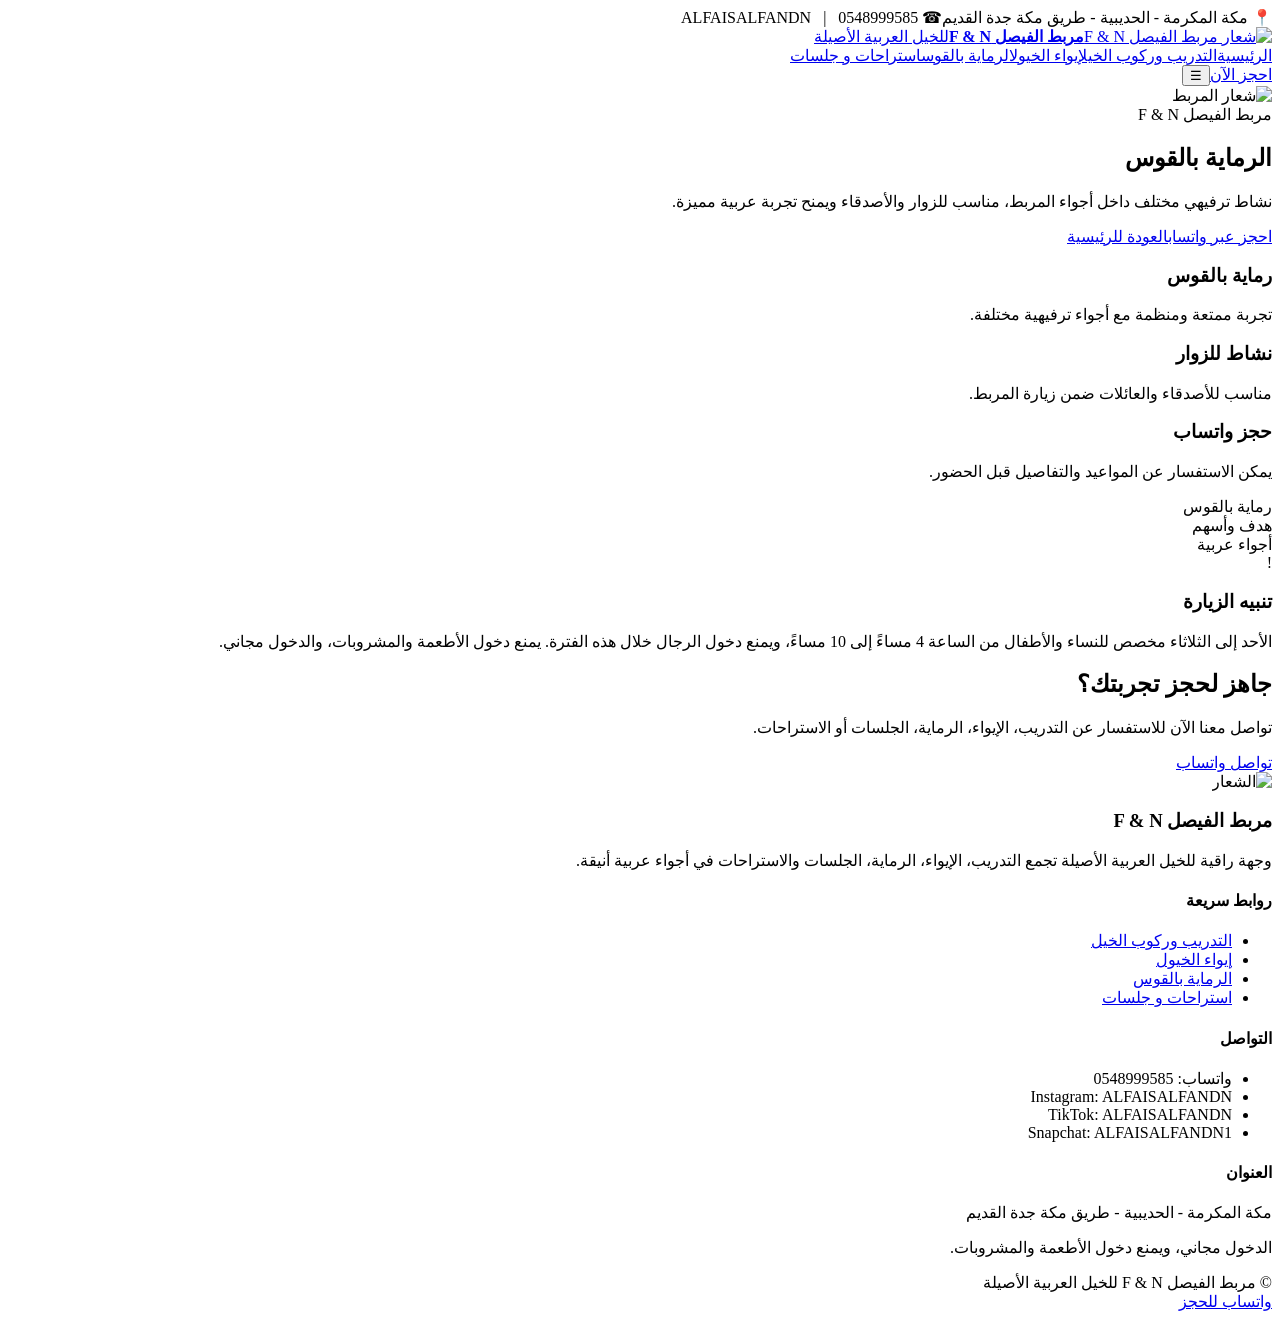
==== archery.html @ 0f23fce5 "Add files via upload" ====
<!DOCTYPE html>
<html lang="ar" dir="rtl">
<head>
<meta charset="UTF-8">
<meta name="viewport" content="width=device-width, initial-scale=1.0">
<title>مربط الفيصل F &amp; N للخيل العربية الأصيلة</title>
<link rel="preconnect" href="https://fonts.googleapis.com">
<link rel="preconnect" href="https://fonts.gstatic.com" crossorigin>
<link href="https://fonts.googleapis.com/css2?family=Aref+Ruqaa+Ink:wght@400;700&family=Aref+Ruqaa:wght@400;700&family=Tajawal:wght@400;500;700;800;900&display=swap" rel="stylesheet">
<link rel="stylesheet" href="assets/css/style.css">
</head>
<body>
<div class="topbar"><div class="container"><span>📍 مكة المكرمة - الحديبية - طريق مكة جدة القديم</span><span>☎ 0548999585 &nbsp; | &nbsp; ALFAISALFANDN</span></div></div>
<header class="site-header"><div class="container nav-wrap">
  <a class="brand" href="index.html"><img src="assets/img/logo-alfaisal-fandn.jpg" alt="شعار مربط الفيصل F & N"><span class="brand-title"><strong>مربط الفيصل F &amp; N</strong><span>للخيل العربية الأصيلة</span></span></a>
  <nav class="main-nav"><a href="index.html" class="">الرئيسية</a><a href="training.html" class="">التدريب وركوب الخيل</a><a href="stabling.html" class="">إيواء الخيول</a><a href="archery.html" class="active">الرماية بالقوس</a><a href="lounges.html" class="">استراحات و جلسات</a></nav>
  <div class="header-actions"><a class="btn btn-primary" href="https://wa.me/966548999585" target="_blank">احجز الآن</a><button class="menu-toggle" aria-label="القائمة">☰</button></div>
</div></header>

<section class="page-hero" style="--hero:url('https://commons.wikimedia.org/wiki/Special:FilePath/Horseback%20Archery%20%28195889659%29.jpeg?width=1900');--pos:center 45%"><div class="container"><div class="page-hero-copy"><img class="logo-badge" src="assets/img/logo-alfaisal-fandn.jpg" alt="شعار المربط"><div class="eyebrow">مربط الفيصل F &amp; N</div><h1>الرماية بالقوس</h1><p>نشاط ترفيهي مختلف داخل أجواء المربط، مناسب للزوار والأصدقاء ويمنح تجربة عربية مميزة.</p><div class="hero-actions"><a class="btn btn-primary" href="https://wa.me/966548999585" target="_blank">احجز عبر واتساب</a><a class="btn btn-outline" href="index.html">العودة للرئيسية</a></div></div></div></section>
<section class="section"><div class="container grid grid-3"><div class="service-panel"><h3>رماية بالقوس</h3><p>تجربة ممتعة ومنظمة مع أجواء ترفيهية مختلفة.</p></div><div class="service-panel"><h3>نشاط للزوار</h3><p>مناسب للأصدقاء والعائلات ضمن زيارة المربط.</p></div><div class="service-panel"><h3>حجز واتساب</h3><p>يمكن الاستفسار عن المواعيد والتفاصيل قبل الحضور.</p></div></div></section><section class="section soft"><div class="container gallery"><div class="gallery-item" style="--img:url('https://commons.wikimedia.org/wiki/Special:FilePath/Horseback%20Archery%20%28195889659%29.jpeg?width=1900');--pos:center 45%"><span>رماية بالقوس</span></div><div class="gallery-item" style="--img:url('https://commons.wikimedia.org/wiki/Special:FilePath/Wild%20Bow%20Archery%20April%202021%2004.jpg?width=1900');--pos:center"><span>هدف وأسهم</span></div><div class="gallery-item" style="--img:url('https://commons.wikimedia.org/wiki/Special:FilePath/301-QatarRecoSeaLine.jpg?width=1900');--pos:center"><span>أجواء عربية</span></div></div></section>
<section class="section-sm"><div class="container notice"><div class="mark">!</div><div><h3>تنبيه الزيارة</h3><p>الأحد إلى الثلاثاء مخصص للنساء والأطفال من الساعة 4 مساءً إلى 10 مساءً، ويمنع دخول الرجال خلال هذه الفترة. يمنع دخول الأطعمة والمشروبات، والدخول مجاني.</p></div></div></section>

<section class="booking"><div class="container booking-inner"><div><h2>جاهز لحجز تجربتك؟</h2><p>تواصل معنا الآن للاستفسار عن التدريب، الإيواء، الرماية، الجلسات أو الاستراحات.</p></div><a class="btn btn-primary" href="https://wa.me/966548999585" target="_blank">تواصل واتساب</a></div></section>
<footer class="footer" id="contact"><div class="container footer-grid">
  <div><img class="footer-logo" src="assets/img/logo-alfaisal-fandn.jpg" alt="الشعار"><h3>مربط الفيصل F &amp; N</h3><p>وجهة راقية للخيل العربية الأصيلة تجمع التدريب، الإيواء، الرماية، الجلسات والاستراحات في أجواء عربية أنيقة.</p></div>
  <div><h4>روابط سريعة</h4><ul><li><a href="training.html">التدريب وركوب الخيل</a></li><li><a href="stabling.html">إيواء الخيول</a></li><li><a href="archery.html">الرماية بالقوس</a></li><li><a href="lounges.html">استراحات و جلسات</a></li></ul></div>
  <div><h4>التواصل</h4><ul><li>واتساب: 0548999585</li><li>Instagram: ALFAISALFANDN</li><li>TikTok: ALFAISALFANDN</li><li>Snapchat: ALFAISALFANDN1</li></ul></div>
  <div><h4>العنوان</h4><p>مكة المكرمة - الحديبية - طريق مكة جدة القديم</p><p>الدخول مجاني، ويمنع دخول الأطعمة والمشروبات.</p></div>
</div><div class="container footer-bottom">© مربط الفيصل F &amp; N للخيل العربية الأصيلة</div></footer>
<a class="wa-float" href="https://wa.me/966548999585" target="_blank">واتساب للحجز</a>
<script src="assets/js/main.js"></script>
</body></html>
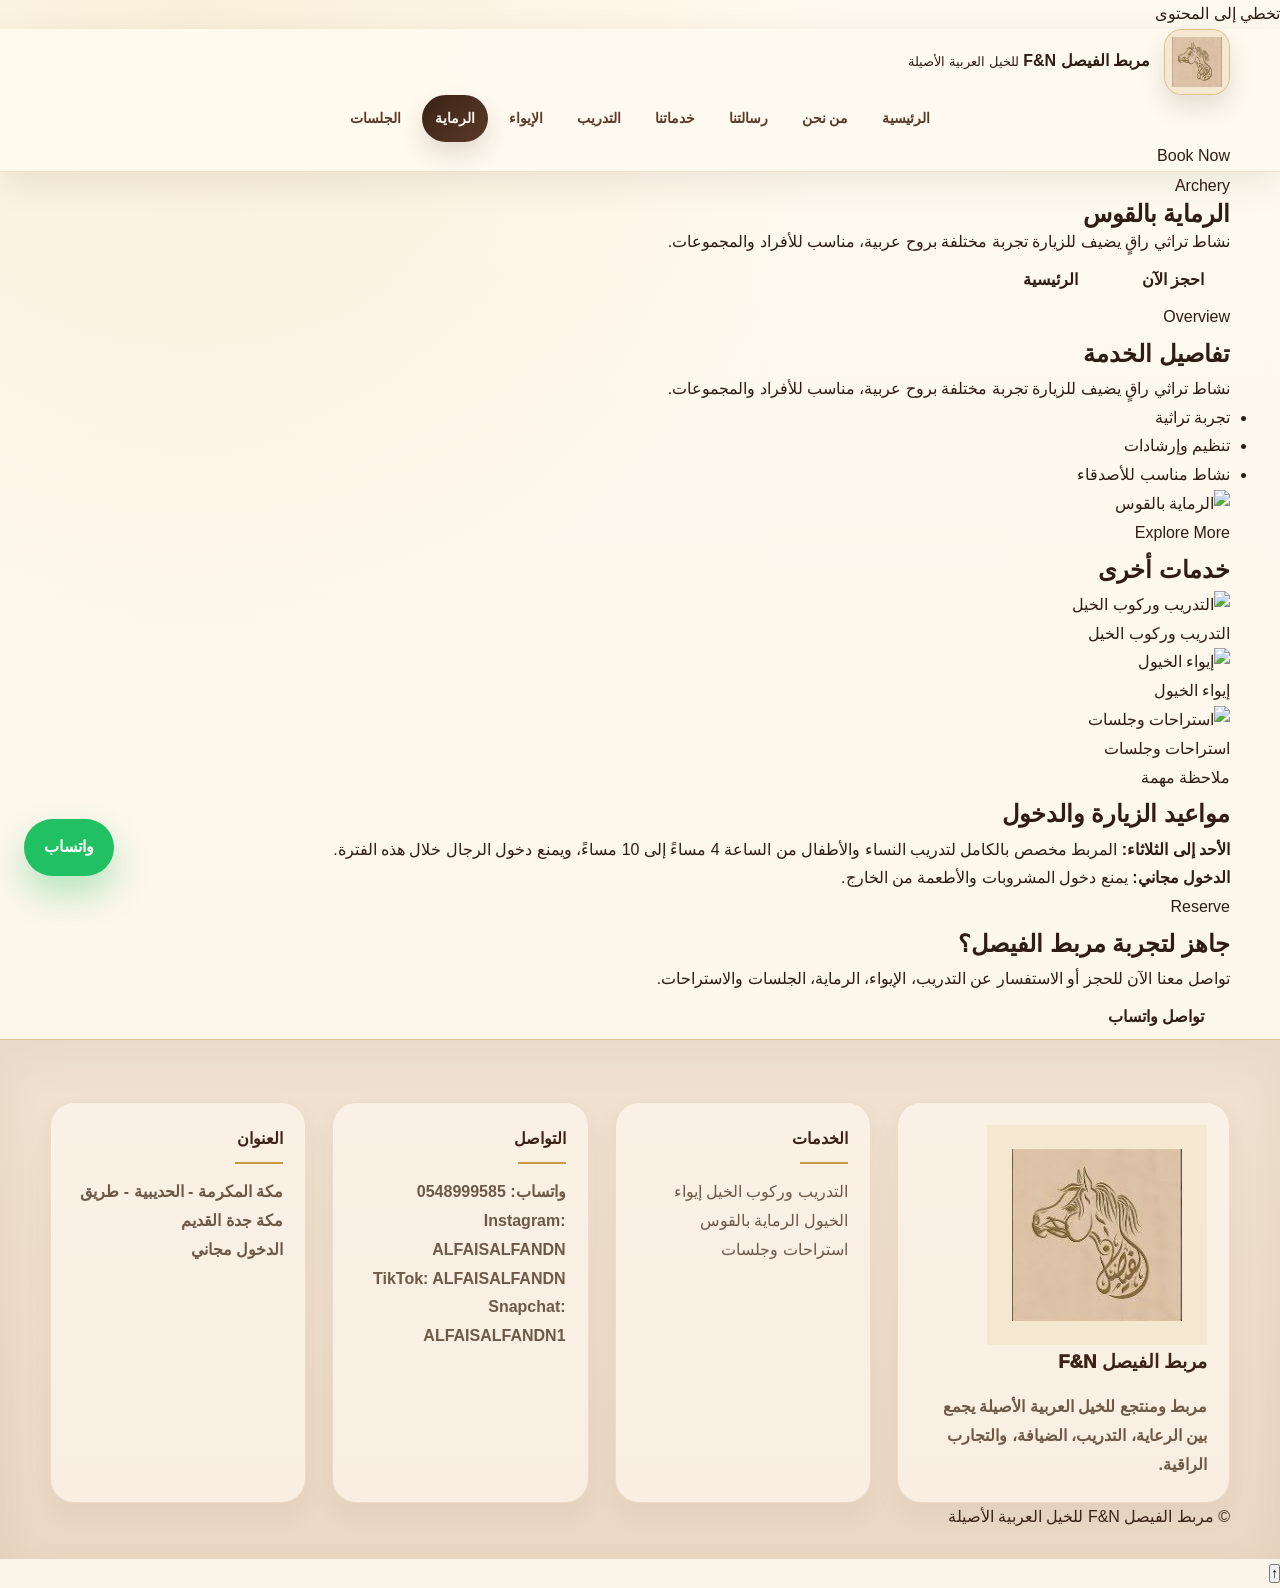
==== commit 837d63f2: "Add files via upload" ====
--- a/archery.html
+++ b/archery.html
@@ -3,31 +3,145 @@
 <head>
 <meta charset="UTF-8">
 <meta name="viewport" content="width=device-width, initial-scale=1.0">
-<title>مربط الفيصل F &amp; N للخيل العربية الأصيلة</title>
+<title>الرماية بالقوس | مربط الفيصل F&N</title>
 <link rel="preconnect" href="https://fonts.googleapis.com">
 <link rel="preconnect" href="https://fonts.gstatic.com" crossorigin>
-<link href="https://fonts.googleapis.com/css2?family=Aref+Ruqaa+Ink:wght@400;700&family=Aref+Ruqaa:wght@400;700&family=Tajawal:wght@400;500;700;800;900&display=swap" rel="stylesheet">
+<link href="https://fonts.googleapis.com/css2?family=Alexandria:wght@300;400;500;600;700;800&family=IBM+Plex+Sans+Arabic:wght@300;400;500;600;700&display=swap" rel="stylesheet">
 <link rel="stylesheet" href="assets/css/style.css">
 </head>
 <body>
-<div class="topbar"><div class="container"><span>📍 مكة المكرمة - الحديبية - طريق مكة جدة القديم</span><span>☎ 0548999585 &nbsp; | &nbsp; ALFAISALFANDN</span></div></div>
-<header class="site-header"><div class="container nav-wrap">
-  <a class="brand" href="index.html"><img src="assets/img/logo-alfaisal-fandn.jpg" alt="شعار مربط الفيصل F & N"><span class="brand-title"><strong>مربط الفيصل F &amp; N</strong><span>للخيل العربية الأصيلة</span></span></a>
-  <nav class="main-nav"><a href="index.html" class="">الرئيسية</a><a href="training.html" class="">التدريب وركوب الخيل</a><a href="stabling.html" class="">إيواء الخيول</a><a href="archery.html" class="active">الرماية بالقوس</a><a href="lounges.html" class="">استراحات و جلسات</a></nav>
-  <div class="header-actions"><a class="btn btn-primary" href="https://wa.me/966548999585" target="_blank">احجز الآن</a><button class="menu-toggle" aria-label="القائمة">☰</button></div>
-</div></header>
+<a class="skip-link" href="#main-content">تخطي إلى المحتوى</a>
+<header class="site-header">
+  <div class="container header-shell">
+    <a class="brand" href="index.html" aria-label="مربط الفيصل F and N">
+      <img src="assets/img/logo-alfaisal-fandn.jpg" alt="شعار مربط الفيصل">
+      <span>
+        <strong>مربط الفيصل F&amp;N</strong>
+        <small>للخيل العربية الأصيلة</small>
+      </span>
+    </a>
 
-<section class="page-hero" style="--hero:url('https://commons.wikimedia.org/wiki/Special:FilePath/Horseback%20Archery%20%28195889659%29.jpeg?width=1900');--pos:center 45%"><div class="container"><div class="page-hero-copy"><img class="logo-badge" src="assets/img/logo-alfaisal-fandn.jpg" alt="شعار المربط"><div class="eyebrow">مربط الفيصل F &amp; N</div><h1>الرماية بالقوس</h1><p>نشاط ترفيهي مختلف داخل أجواء المربط، مناسب للزوار والأصدقاء ويمنح تجربة عربية مميزة.</p><div class="hero-actions"><a class="btn btn-primary" href="https://wa.me/966548999585" target="_blank">احجز عبر واتساب</a><a class="btn btn-outline" href="index.html">العودة للرئيسية</a></div></div></div></section>
-<section class="section"><div class="container grid grid-3"><div class="service-panel"><h3>رماية بالقوس</h3><p>تجربة ممتعة ومنظمة مع أجواء ترفيهية مختلفة.</p></div><div class="service-panel"><h3>نشاط للزوار</h3><p>مناسب للأصدقاء والعائلات ضمن زيارة المربط.</p></div><div class="service-panel"><h3>حجز واتساب</h3><p>يمكن الاستفسار عن المواعيد والتفاصيل قبل الحضور.</p></div></div></section><section class="section soft"><div class="container gallery"><div class="gallery-item" style="--img:url('https://commons.wikimedia.org/wiki/Special:FilePath/Horseback%20Archery%20%28195889659%29.jpeg?width=1900');--pos:center 45%"><span>رماية بالقوس</span></div><div class="gallery-item" style="--img:url('https://commons.wikimedia.org/wiki/Special:FilePath/Wild%20Bow%20Archery%20April%202021%2004.jpg?width=1900');--pos:center"><span>هدف وأسهم</span></div><div class="gallery-item" style="--img:url('https://commons.wikimedia.org/wiki/Special:FilePath/301-QatarRecoSeaLine.jpg?width=1900');--pos:center"><span>أجواء عربية</span></div></div></section>
-<section class="section-sm"><div class="container notice"><div class="mark">!</div><div><h3>تنبيه الزيارة</h3><p>الأحد إلى الثلاثاء مخصص للنساء والأطفال من الساعة 4 مساءً إلى 10 مساءً، ويمنع دخول الرجال خلال هذه الفترة. يمنع دخول الأطعمة والمشروبات، والدخول مجاني.</p></div></div></section>
+    <nav class="main-nav" aria-label="القائمة الرئيسية">
+      <a href="index.html" class="">الرئيسية</a>
+<a href="index.html#about" class="">من نحن</a>
+<a href="index.html#mission" class="">رسالتنا</a>
+<a href="index.html#services" class="">خدماتنا</a>
+<a href="training.html" class="">التدريب</a>
+<a href="stabling.html" class="">الإيواء</a>
+<a href="archery.html" class="active">الرماية</a>
+<a href="lounges.html" class="">الجلسات</a>
+    </nav>
 
-<section class="booking"><div class="container booking-inner"><div><h2>جاهز لحجز تجربتك؟</h2><p>تواصل معنا الآن للاستفسار عن التدريب، الإيواء، الرماية، الجلسات أو الاستراحات.</p></div><a class="btn btn-primary" href="https://wa.me/966548999585" target="_blank">تواصل واتساب</a></div></section>
-<footer class="footer" id="contact"><div class="container footer-grid">
-  <div><img class="footer-logo" src="assets/img/logo-alfaisal-fandn.jpg" alt="الشعار"><h3>مربط الفيصل F &amp; N</h3><p>وجهة راقية للخيل العربية الأصيلة تجمع التدريب، الإيواء، الرماية، الجلسات والاستراحات في أجواء عربية أنيقة.</p></div>
-  <div><h4>روابط سريعة</h4><ul><li><a href="training.html">التدريب وركوب الخيل</a></li><li><a href="stabling.html">إيواء الخيول</a></li><li><a href="archery.html">الرماية بالقوس</a></li><li><a href="lounges.html">استراحات و جلسات</a></li></ul></div>
-  <div><h4>التواصل</h4><ul><li>واتساب: 0548999585</li><li>Instagram: ALFAISALFANDN</li><li>TikTok: ALFAISALFANDN</li><li>Snapchat: ALFAISALFANDN1</li></ul></div>
-  <div><h4>العنوان</h4><p>مكة المكرمة - الحديبية - طريق مكة جدة القديم</p><p>الدخول مجاني، ويمنع دخول الأطعمة والمشروبات.</p></div>
-</div><div class="container footer-bottom">© مربط الفيصل F &amp; N للخيل العربية الأصيلة</div></footer>
-<a class="wa-float" href="https://wa.me/966548999585" target="_blank">واتساب للحجز</a>
+    <div class="header-cta">
+      <a class="book-now" href="https://wa.me/966548999585" target="_blank">Book Now</a>
+      <button class="menu-toggle" type="button" aria-label="فتح القائمة">☰</button>
+    </div>
+  </div>
+</header>
+
+<main id="main-content">
+<section class="inner-hero" style="--img:url('https://commons.wikimedia.org/wiki/Special:FilePath/Horseback_Archery_%28195889659%29.jpeg?width=1600');--pos:center center">
+  <div class="container inner-grid">
+    <div>
+      <span class="label light">Archery</span>
+      <h1>الرماية بالقوس</h1>
+      <p>نشاط تراثي راقٍ يضيف للزيارة تجربة مختلفة بروح عربية، مناسب للأفراد والمجموعات.</p>
+      <div class="hero-actions">
+        <a class="btn btn-gold" href="https://wa.me/966548999585" target="_blank">احجز الآن</a>
+        <a class="btn btn-light" href="index.html">الرئيسية</a>
+      </div>
+    </div>
+  </div>
+</section>
+
+<section class="service-detail">
+  <div class="container detail-layout">
+    <div class="detail-copy">
+      <span class="label">Overview</span>
+      <h2>تفاصيل الخدمة</h2>
+      <p>نشاط تراثي راقٍ يضيف للزيارة تجربة مختلفة بروح عربية، مناسب للأفراد والمجموعات.</p>
+      <ul><li>تجربة تراثية</li><li>تنظيم وإرشادات</li><li>نشاط مناسب للأصدقاء</li></ul>
+    </div>
+    <div class="detail-image">
+      <img src="https://commons.wikimedia.org/wiki/Special:FilePath/Horseback_Archery_%28195889659%29.jpeg?width=1600" alt="الرماية بالقوس">
+    </div>
+  </div>
+</section>
+
+<section class="related-section">
+  <div class="container section-heading center">
+    <span class="label">Explore More</span>
+    <h2>خدمات أخرى</h2>
+  </div>
+  <div class="container mini-grid">
+    <a class="mini-service" href="training.html">
+      <img src="https://commons.wikimedia.org/wiki/Special:FilePath/A_beautiful_Horse_and_Rider_at_the_2006_Arabian_Horse_Nationals_%282536434720%29.jpg?width=1600" alt="التدريب وركوب الخيل">
+      <span>التدريب وركوب الخيل</span>
+    </a><a class="mini-service" href="stabling.html">
+      <img src="https://commons.wikimedia.org/wiki/Special:FilePath/Stabled_horses.jpg?width=1600" alt="إيواء الخيول">
+      <span>إيواء الخيول</span>
+    </a><a class="mini-service" href="lounges.html">
+      <img src="https://commons.wikimedia.org/wiki/Special:FilePath/Banyan_Tree_AlUla_pool.jpg?width=1600" alt="استراحات وجلسات">
+      <span>استراحات وجلسات</span>
+    </a>
+  </div>
+</section>
+</main>
+
+<section class="visit-note" id="visit-note">
+  <div class="container note-card">
+    <div class="note-title">
+      <span>ملاحظة مهمة</span>
+      <h2>مواعيد الزيارة والدخول</h2>
+    </div>
+    <div class="note-content">
+      <p><strong>الأحد إلى الثلاثاء:</strong> المربط مخصص بالكامل لتدريب النساء والأطفال من الساعة 4 مساءً إلى 10 مساءً، ويمنع دخول الرجال خلال هذه الفترة.</p>
+      <p><strong>الدخول مجاني:</strong> يمنع دخول المشروبات والأطعمة من الخارج.</p>
+    </div>
+  </div>
+</section>
+
+<section class="reservation">
+  <div class="container reservation-card">
+    <div>
+      <span class="label">Reserve</span>
+      <h2>جاهز لتجربة مربط الفيصل؟</h2>
+      <p>تواصل معنا الآن للحجز أو الاستفسار عن التدريب، الإيواء، الرماية، الجلسات والاستراحات.</p>
+    </div>
+    <a class="btn btn-dark" href="https://wa.me/966548999585" target="_blank">تواصل واتساب</a>
+  </div>
+</section>
+
+<footer class="footer" id="contact">
+  <div class="container footer-grid">
+    <div class="footer-brand">
+      <img src="assets/img/logo-alfaisal-fandn.jpg" alt="شعار المربط">
+      <h3>مربط الفيصل F&amp;N</h3>
+      <p>مربط ومنتجع للخيل العربية الأصيلة يجمع بين الرعاية، التدريب، الضيافة، والتجارب الراقية.</p>
+    </div>
+    <div>
+      <h4>الخدمات</h4>
+      <a href="training.html">التدريب وركوب الخيل</a>
+      <a href="stabling.html">إيواء الخيول</a>
+      <a href="archery.html">الرماية بالقوس</a>
+      <a href="lounges.html">استراحات وجلسات</a>
+    </div>
+    <div>
+      <h4>التواصل</h4>
+      <p>واتساب: 0548999585</p>
+      <p>Instagram: ALFAISALFANDN</p>
+      <p>TikTok: ALFAISALFANDN</p>
+      <p>Snapchat: ALFAISALFANDN1</p>
+    </div>
+    <div>
+      <h4>العنوان</h4>
+      <p>مكة المكرمة - الحديبية - طريق مكة جدة القديم</p>
+      <p>الدخول مجاني</p>
+    </div>
+  </div>
+  <div class="container copyright">© مربط الفيصل F&amp;N للخيل العربية الأصيلة</div>
+</footer>
+<a class="wa-float" href="https://wa.me/966548999585" target="_blank" aria-label="واتساب">واتساب</a>
+<button class="back-to-top" type="button" aria-label="العودة للأعلى">↑</button>
 <script src="assets/js/main.js"></script>
 </body></html>
--- a/assets/css/style.css
+++ b/assets/css/style.css
@@ -0,0 +1,147 @@
+:root{
+  --ivory:#fbf4e8;
+  --ivory-2:#fffaf0;
+  --cream:#f3e6cf;
+  --sand:#ead4ad;
+  --gold:#c89b45;
+  --gold-2:#e2bd72;
+  --brown:#3a2216;
+  --brown-2:#5b3a28;
+  --coffee:#24140e;
+  --text:#2f1c13;
+  --muted:#6d5948;
+  --white:#fffdf8;
+  --shadow:0 22px 55px rgba(58,34,22,.14);
+  --radius:28px;
+}
+*{box-sizing:border-box;margin:0;padding:0}
+html{scroll-behavior:smooth}
+body{
+  font-family:'Tajawal','Cairo',sans-serif;
+  background:
+    radial-gradient(circle at 15% 0%, rgba(226,189,114,.18), transparent 34%),
+    linear-gradient(180deg,var(--ivory-2),var(--ivory));
+  color:var(--text);
+  line-height:1.8;
+  overflow-x:hidden;
+}
+a{text-decoration:none;color:inherit}
+img{max-width:100%;display:block}
+.container{width:min(1180px, calc(100% - 48px));margin-inline:auto}
+.topbar{
+  background:linear-gradient(90deg,#3a2216,#5b3a28,#3a2216);
+  color:#f0d6a3;
+  font-size:14px;
+  padding:8px 0;
+  border-bottom:1px solid rgba(226,189,114,.5)
+}
+.topbar .container{display:flex;justify-content:space-between;gap:18px;flex-wrap:wrap}
+.site-header{
+  position:sticky;top:0;z-index:1000;
+  background:rgba(255,250,240,.9);
+  backdrop-filter:blur(18px);
+  box-shadow:0 10px 34px rgba(58,34,22,.09);
+  border-bottom:1px solid rgba(198,154,70,.23)
+}
+.nav-wrap{height:86px;display:flex;align-items:center;justify-content:space-between;gap:20px}
+.brand{display:flex;align-items:center;gap:14px;min-width:220px}
+.brand img{width:66px;height:66px;border-radius:18px;object-fit:cover;box-shadow:0 12px 25px rgba(58,34,22,.14);border:1px solid rgba(198,154,70,.5);background:#f3e6cf}
+.brand-title{display:flex;flex-direction:column;line-height:1.25}
+.brand-title strong{font-family:'Aref Ruqaa Ink','Aref Ruqaa',serif;font-size:23px;color:var(--brown);font-weight:700;letter-spacing:.2px}
+.brand-title span{font-size:12px;color:var(--gold);font-weight:900;letter-spacing:.4px}
+.main-nav{display:flex;align-items:center;gap:8px;flex-wrap:wrap;justify-content:center}
+.main-nav a{font-weight:900;font-size:14px;padding:11px 13px;border-radius:999px;color:var(--brown-2);transition:.28s ease}
+.main-nav a:hover,.main-nav a.active{background:linear-gradient(135deg,var(--brown),var(--brown-2));color:var(--ivory-2);box-shadow:0 12px 25px rgba(58,34,22,.14)}
+.header-actions{display:flex;align-items:center;gap:10px}
+.btn{display:inline-flex;align-items:center;justify-content:center;gap:8px;border-radius:999px;padding:13px 25px;font-weight:1000;border:1px solid transparent;cursor:pointer;transition:.28s ease;white-space:nowrap;line-height:1.1}
+.btn-primary{background:linear-gradient(135deg,var(--gold),var(--gold-2));color:#211108;box-shadow:0 12px 28px rgba(198,154,70,.26)}
+.btn-primary:hover{transform:translateY(-3px);box-shadow:0 18px 38px rgba(198,154,70,.36)}
+.btn-outline{border-color:rgba(226,189,114,.78);color:#fff6e8;background:rgba(58,34,22,.16);backdrop-filter:blur(4px)}
+.btn-outline:hover{background:var(--ivory-2);color:var(--brown)}
+.menu-toggle{display:none;border:none;background:var(--brown);color:var(--ivory);font-size:24px;border-radius:14px;width:48px;height:48px;cursor:pointer}
+
+/* HOME HERO SLIDER */
+.hero-slider{
+  position:relative;
+  min-height:calc(100vh - 118px);
+  overflow:hidden;
+  background:var(--coffee);
+  isolation:isolate;
+}
+.hero-slide{position:absolute;inset:0;opacity:0;visibility:hidden;transition:opacity 1.25s ease,visibility 1.25s ease;will-change:opacity}
+.hero-slide.active{opacity:1;visibility:visible}
+.hero-slide::before{
+  content:'';position:absolute;inset:-1.5%;
+  background-image:var(--hero);background-size:cover;background-position:var(--pos,center);
+  transform:scale(1.035);
+  filter:saturate(1.05) contrast(1.04) brightness(.96);
+  z-index:0;will-change:transform;
+}
+.hero-slide.active::before{animation:hero-cinema 8.5s cubic-bezier(.2,.55,.2,1) forwards}
+@keyframes hero-cinema{
+  0%{transform:scale(1.035) translate3d(0,0,0)}
+  50%{transform:scale(1.075) translate3d(1.2%,-.5%,0)}
+  100%{transform:scale(1.105) translate3d(-1.2%,.6%,0)}
+}
+.hero-slide::after{
+  content:'';position:absolute;inset:0;z-index:1;
+  background:
+    linear-gradient(90deg,rgba(36,20,14,.14) 0%,rgba(36,20,14,.28) 44%,rgba(36,20,14,.54) 100%),
+    linear-gradient(180deg,rgba(36,20,14,.12),rgba(36,20,14,.26) 72%,rgba(36,20,14,.36));
+}
+.hero-inner{position:relative;z-index:2;min-height:calc(100vh - 118px);display:flex;align-items:center;justify-content:flex-start;padding:88px 0 150px}
+.hero-copy{
+  width:min(770px,100%);
+  margin-inline-start:clamp(14px,4vw,76px);
+  color:var(--ivory-2);
+  text-shadow:0 3px 13px rgba(0,0,0,.54),0 10px 38px rgba(0,0,0,.38);
+  transform:translateY(18px);
+  opacity:0;
+  animation:copyIn .85s ease forwards;
+}
+.hero-slide.active .hero-copy{animation:copyIn .9s ease .18s forwards}
+@keyframes copyIn{to{transform:translateY(0);opacity:1}}
+.logo-badge{width:98px;height:98px;border-radius:24px;object-fit:cover;margin-bottom:22px;border:1px solid rgba(226,189,114,.65);box-shadow:0 18px 35px rgba(0,0,0,.20);background:rgba(255,250,240,.88)}
+.eyebrow{display:inline-flex;align-items:center;gap:10px;color:var(--gold-2);font-weight:1000;letter-spacing:.35px;margin-bottom:10px;text-shadow:0 4px 16px rgba(0,0,0,.4)}
+.eyebrow::before{content:'';width:52px;height:2px;background:var(--gold-2);display:inline-block}
+h1,.page-title{font-family:'Aref Ruqaa Ink','Aref Ruqaa',serif;font-weight:700;line-height:1.16;color:inherit}
+.hero-copy h1{font-size:clamp(42px,6.4vw,82px);margin:4px 0 20px;max-width:880px;letter-spacing:-.8px;color:#fff5e6}
+.hero-copy h1 span{font-family:'Tajawal',sans-serif;color:var(--gold-2);font-weight:1000;letter-spacing:1px}
+.hero-copy p{font-size:clamp(17px,2vw,24px);font-weight:800;max-width:780px;color:#fff4e1;margin-bottom:28px;line-height:1.9}
+.hero-actions{display:flex;gap:12px;flex-wrap:wrap;align-items:center}
+.slider-dots{position:absolute;z-index:5;bottom:34px;left:50%;transform:translateX(-50%);display:flex;gap:10px;align-items:center}
+.slider-dots button{width:10px;height:10px;border-radius:50%;border:none;background:rgba(255,250,240,.58);cursor:pointer;transition:.3s;box-shadow:0 2px 12px rgba(0,0,0,.25)}
+.slider-dots button.active{width:46px;border-radius:999px;background:linear-gradient(90deg,var(--gold),var(--gold-2))}
+.hero-note{
+  position:absolute;z-index:4;bottom:74px;left:clamp(30px,7vw,118px);right:auto;
+  background:rgba(255,250,240,.88);
+  border:1px solid rgba(198,154,70,.55);
+  border-radius:24px;
+  padding:12px 20px;
+  display:flex;gap:18px;
+  box-shadow:0 18px 45px rgba(0,0,0,.18);
+  color:var(--brown);
+  backdrop-filter:blur(12px);
+}
+.hero-note strong{font-size:24px;color:var(--brown);display:block;line-height:1.1;text-align:center}
+.hero-note span{font-size:12px;color:var(--muted);font-weight:900;white-space:nowrap}
+
+/* General sections */
+.section{padding:90px 0}.section-sm{padding:55px 0}.soft{background:linear-gradient(180deg,#fffaf0,#f7eddd)}
+.section-head{display:flex;align-items:flex-end;justify-content:space-between;gap:30px;margin-bottom:34px}
+.section-head .text{max-width:780px}.kicker{color:#9b6f2f;font-weight:1000;letter-spacing:.8px;margin-bottom:7px}.section-head h2{font-family:'Aref Ruqaa Ink','Aref Ruqaa',serif;font-size:clamp(32px,4vw,54px);line-height:1.25;color:var(--brown)}.section-head p{font-size:18px;color:var(--muted);font-weight:700}
+.grid{display:grid;gap:24px}.grid-4{grid-template-columns:repeat(4,1fr)}.grid-3{grid-template-columns:repeat(3,1fr)}.grid-2{grid-template-columns:repeat(2,1fr)}
+.card{background:rgba(255,253,248,.9);border:1px solid rgba(198,154,70,.25);border-radius:var(--radius);overflow:hidden;box-shadow:var(--shadow);transition:.33s ease;position:relative}.card:hover{transform:translateY(-7px);box-shadow:0 28px 65px rgba(58,34,22,.20);border-color:rgba(198,154,70,.65)}
+.card-image{height:270px;background-image:linear-gradient(180deg,rgba(36,20,14,.02),rgba(36,20,14,.22)),var(--img);background-size:cover;background-position:var(--pos,center);transition:transform .85s ease,filter .85s ease;will-change:transform}.card:hover .card-image{transform:scale(1.075);filter:saturate(1.06) contrast(1.04)}
+.card-body{padding:26px}.card h3{font-size:23px;color:var(--brown);margin-bottom:8px;font-weight:1000}.card p{color:var(--muted);font-weight:700}.tags{display:flex;gap:8px;flex-wrap:wrap;margin-top:18px}.tag{padding:7px 13px;border-radius:999px;background:#efe0c4;color:var(--brown);font-weight:1000;font-size:13px;border:1px solid rgba(198,154,70,.35)}
+.story-grid{display:grid;grid-template-columns:repeat(2,minmax(0,1fr));gap:28px}.story-card{background:rgba(255,253,248,.95);border:1px solid rgba(198,154,70,.26);border-radius:34px;padding:38px;box-shadow:var(--shadow)}.story-label{display:inline-flex;align-items:center;justify-content:center;padding:8px 18px;border-radius:999px;background:linear-gradient(135deg,#f4e4c6,#ebcf92);color:var(--brown);font-weight:1000;margin-bottom:18px}.story-title{font-family:'Aref Ruqaa Ink','Aref Ruqaa',serif;font-size:clamp(32px,3.2vw,46px);line-height:1.35;color:var(--brown);margin-bottom:16px}.story-copy{font-size:20px;line-height:2;color:var(--muted);font-weight:800}.story-mini-title{margin-top:22px;margin-bottom:10px;color:#9b6f2f;font-weight:1000;font-size:21px}.story-pills{display:flex;flex-wrap:wrap;gap:10px;margin-top:20px}.story-pills span{padding:9px 15px;border-radius:999px;background:#f4e6ce;color:var(--brown);font-weight:1000;border:1px solid rgba(198,154,70,.24)}
+.notice{background:linear-gradient(135deg,#fffdf8,#f1e0c3);color:var(--brown);border-radius:34px;padding:30px;display:flex;gap:18px;align-items:flex-start;box-shadow:var(--shadow);border:1px solid rgba(198,154,70,.4)}.notice .mark{width:54px;height:54px;border-radius:18px;background:var(--gold);color:var(--coffee);display:flex;align-items:center;justify-content:center;font-size:30px;font-weight:1000;flex:0 0 auto}.notice h3{font-size:25px;margin-bottom:5px;color:var(--brown)}.notice p{color:var(--muted);font-weight:800}
+
+/* Inner pages */
+.page-hero{position:relative;min-height:560px;display:flex;align-items:center;overflow:hidden;background:var(--coffee);color:var(--ivory-2);isolation:isolate}.page-hero::before{content:'';position:absolute;inset:-1%;background-image:var(--hero);background-size:cover;background-position:var(--pos,center);animation:kenburns-static 12s ease-in-out infinite alternate;filter:brightness(.92) saturate(1.03)}.page-hero::after{content:'';position:absolute;inset:0;background:linear-gradient(90deg,rgba(36,20,14,.10),rgba(36,20,14,.26),rgba(36,20,14,.50))}.page-hero .container{position:relative;z-index:2}.page-hero-copy{max-width:780px;margin-inline-start:clamp(14px,4vw,70px);text-shadow:0 4px 18px rgba(0,0,0,.55)}.page-hero h1{font-size:clamp(42px,7vw,76px);margin:10px 0 15px;color:#fff5e6}.page-hero p{font-size:clamp(18px,2.1vw,25px);font-weight:800;max-width:760px;color:#fff3e1}@keyframes kenburns-static{from{transform:scale(1.03)}to{transform:scale(1.09) translate3d(-1%,.5%,0)}}
+.service-panel{background:var(--white);border:1px solid rgba(198,154,70,.28);border-radius:32px;padding:30px;box-shadow:var(--shadow)}.service-panel h3{font-size:28px;color:var(--brown);margin-bottom:12px}.service-panel p{color:var(--muted);font-weight:700}.price{font-size:32px;color:var(--gold);font-weight:1000}.number{font-size:52px;line-height:1;font-weight:1000;color:var(--brown)}.feature-list{display:grid;gap:14px;margin-top:18px}.feature-line{display:flex;align-items:flex-start;gap:12px;color:var(--muted);font-weight:800}.feature-line b{color:var(--brown)}.feature-line::before{content:'◆';color:var(--gold);font-size:16px;margin-top:2px}.info-strip{display:grid;grid-template-columns:repeat(3,1fr);gap:18px}.info-box{background:linear-gradient(135deg,#fffdf8,#f1e2c7);border:1px solid rgba(198,154,70,.28);border-radius:24px;padding:24px;box-shadow:0 16px 35px rgba(58,34,22,.1)}.info-box strong{display:block;font-size:28px;color:var(--brown)}.info-box span{color:var(--muted);font-weight:800}.gallery{display:grid;grid-template-columns:repeat(3,1fr);gap:18px}.gallery-item{height:280px;border-radius:28px;overflow:hidden;position:relative;box-shadow:var(--shadow);background-image:var(--img);background-size:cover;background-position:var(--pos,center);transition:.6s ease}.gallery-item:hover{transform:translateY(-5px)}.gallery-item::before{content:'';position:absolute;inset:0;background:linear-gradient(180deg,rgba(36,20,14,.02),rgba(36,20,14,.50));opacity:.7;transition:.4s}.gallery-item:hover::before{opacity:.88}.gallery-item span{position:absolute;right:22px;bottom:18px;color:#fff7e8;font-size:22px;font-weight:1000;text-shadow:0 6px 18px rgba(0,0,0,.55)}
+.booking{background:linear-gradient(135deg,#fffaf0,#efe0c4);color:var(--brown);padding:50px 0;border-top:1px solid rgba(198,154,70,.38);border-bottom:1px solid rgba(198,154,70,.38)}.booking-inner{display:flex;align-items:center;justify-content:space-between;gap:24px}.booking h2{font-family:'Aref Ruqaa Ink','Aref Ruqaa',serif;font-size:40px;margin-bottom:6px;color:var(--brown)}.booking p{color:var(--muted);font-weight:800}
+.footer{background:linear-gradient(180deg,#f0e2d1 0%,#ead8c3 100%);color:var(--brown);padding:62px 0 28px;border-top:1px solid rgba(198,154,70,.35);box-shadow:inset 0 18px 45px rgba(91,58,40,.06)}.footer-grid{display:grid;grid-template-columns:1.3fr 1fr 1fr 1fr;gap:26px}.footer-grid>div{background:rgba(255,248,239,.68);border:1px solid rgba(160,116,58,.16);border-radius:24px;padding:22px;box-shadow:0 12px 28px rgba(58,34,22,.05)}.footer h3,.footer h4{color:var(--brown);margin-bottom:14px;font-weight:1000}.footer h4{position:relative;padding-bottom:10px}.footer h4::after{content:'';position:absolute;right:0;bottom:0;width:48px;height:2px;background:var(--gold)}.footer p,.footer li{color:var(--muted);font-weight:800}.footer ul{list-style:none;display:grid;gap:8px}.footer a{color:var(--muted);transition:.25s}.footer a:hover{color:var(--gold)}.footer-logo{width:78px;border-radius:18px;margin-bottom:14px;border:1px solid rgba(198,154,70,.35)}.footer-bottom{margin-top:30px;padding-top:22px;border-top:1px solid rgba(198,154,70,.25);text-align:center;color:var(--brown-2);font-size:14px;font-weight:800}.wa-float{position:fixed;left:24px;bottom:24px;z-index:1500;background:#21c063;color:#fff;border-radius:999px;padding:14px 20px;font-weight:1000;box-shadow:0 18px 35px rgba(33,192,99,.32)}
+@media(max-width:1120px){.hero-note{display:none}.hero-inner{padding-bottom:100px}}
+@media(max-width:1020px){.main-nav{position:fixed;inset:86px 0 auto 0;background:rgba(255,250,240,.98);padding:18px;display:none;box-shadow:0 18px 35px rgba(58,34,22,.1)}.main-nav.open{display:grid}.menu-toggle{display:block}.header-actions .btn{display:none}.grid-4{grid-template-columns:repeat(2,1fr)}.story-grid{grid-template-columns:1fr}.footer-grid{grid-template-columns:1fr 1fr}.hero-copy{margin-inline-start:0}.page-hero-copy{margin-inline-start:0}.info-strip{grid-template-columns:1fr}.gallery{grid-template-columns:1fr 1fr}}
+@media(max-width:680px){.topbar .container{font-size:12px}.brand-title strong{font-size:18px}.brand img{width:56px;height:56px}.nav-wrap{height:78px}.hero-inner{min-height:650px;padding-block:70px 105px}.hero-copy h1{font-size:43px}.hero-copy p{font-size:17px}.logo-badge{width:78px;height:78px}.hero-actions .btn{width:100%}.section{padding:65px 0}.grid-4,.grid-3,.grid-2,.gallery{grid-template-columns:1fr}.section-head{display:block}.story-card{padding:24px}.story-title{font-size:36px}.story-copy{font-size:18px}.page-hero{min-height:480px}.footer-grid{grid-template-columns:1fr}.booking-inner{display:block}.booking .btn{margin-top:18px}.wa-float{left:16px;bottom:16px;padding:12px 16px}.container{width:min(100% - 28px,1180px)}.slider-dots{bottom:24px}}
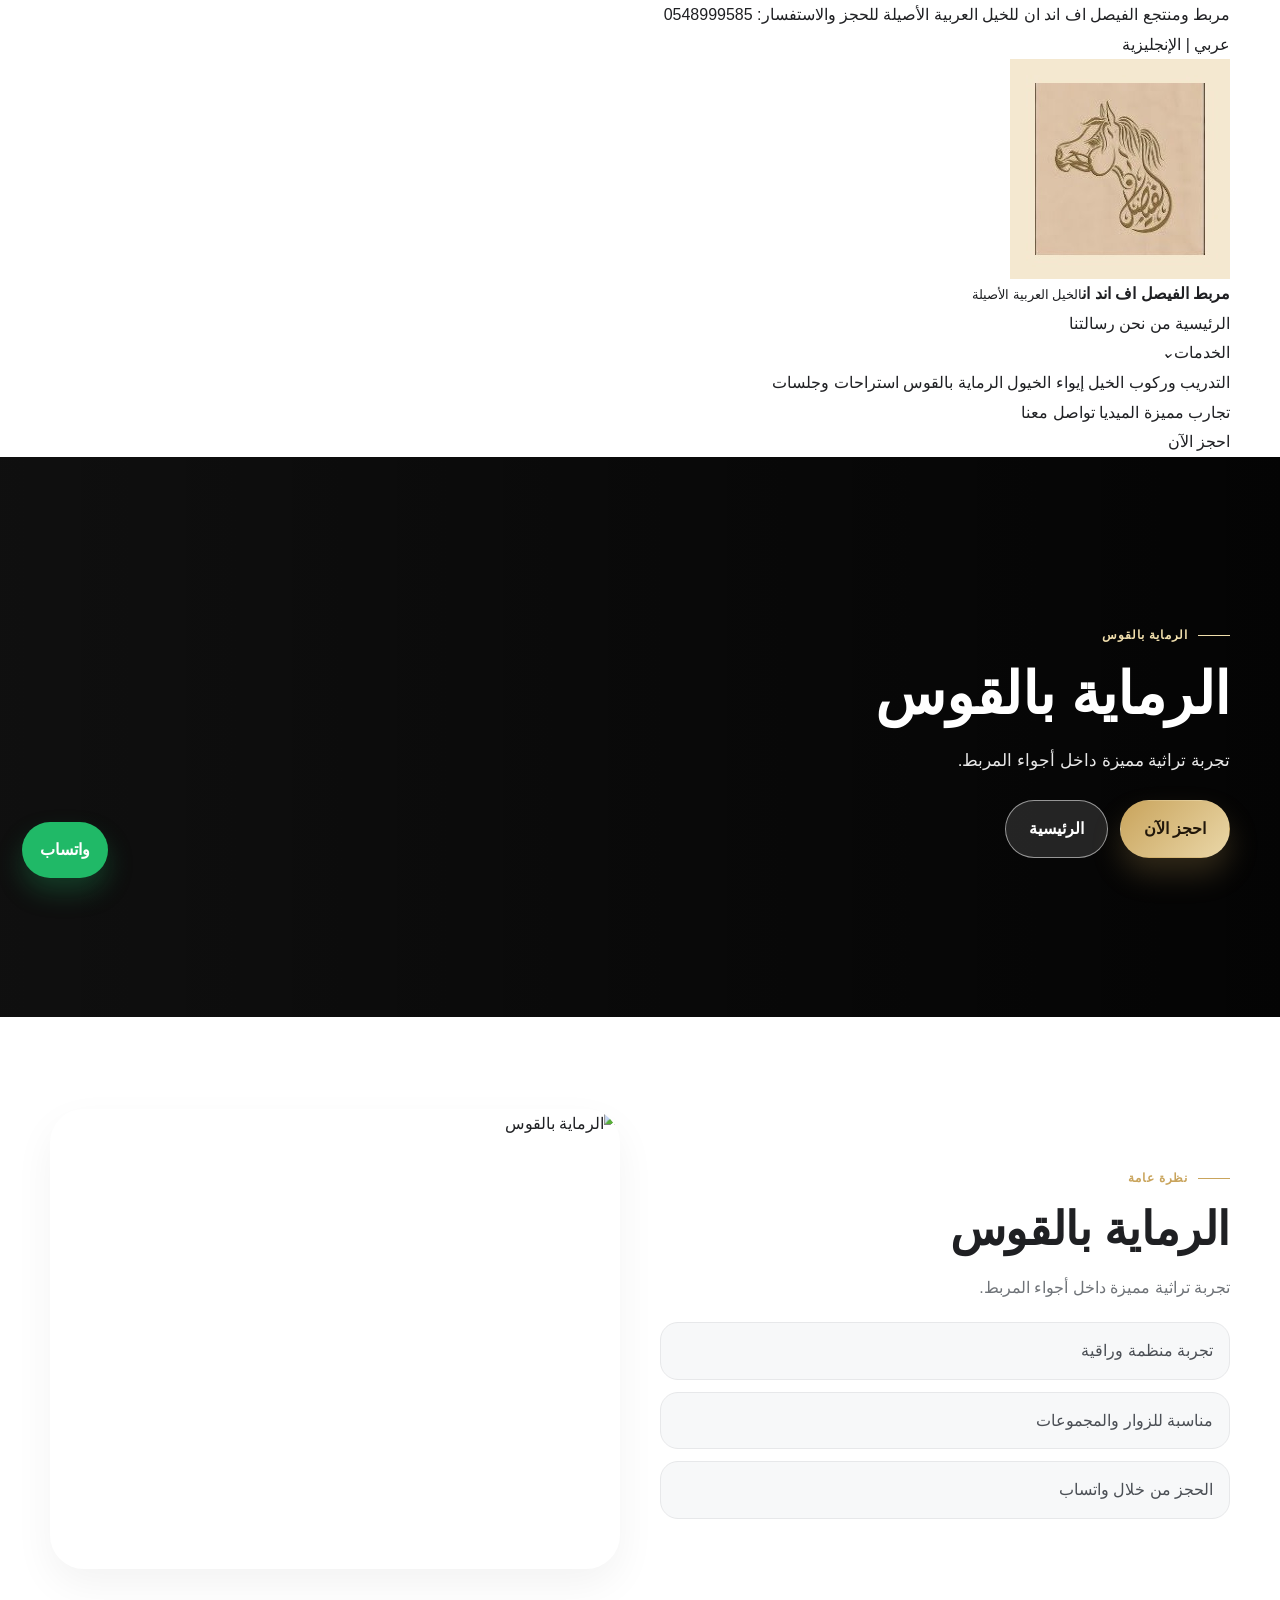
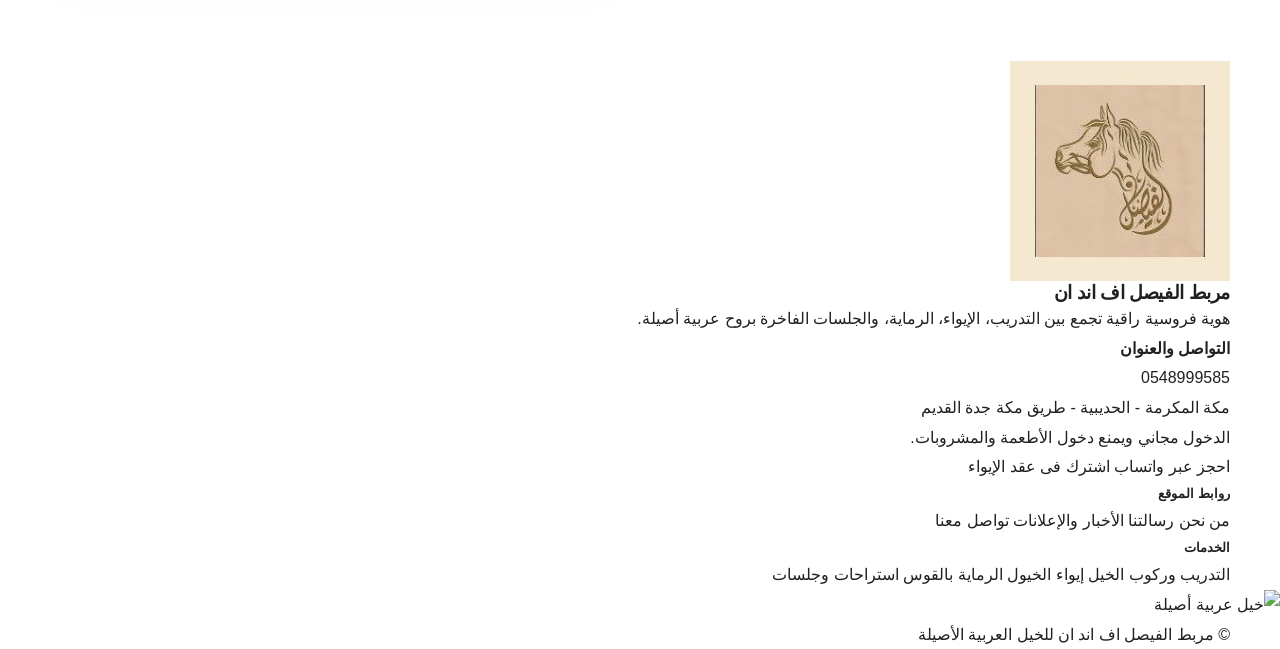
==== commit 95baa6ca: "Add files via upload" ====
--- a/archery.html
+++ b/archery.html
@@ -3,145 +3,128 @@
 <head>
 <meta charset="UTF-8">
 <meta name="viewport" content="width=device-width, initial-scale=1.0">
-<title>الرماية بالقوس | مربط الفيصل F&N</title>
+<title>الرماية بالقوس | مربط الفيصل اف اند ان</title>
 <link rel="preconnect" href="https://fonts.googleapis.com">
 <link rel="preconnect" href="https://fonts.gstatic.com" crossorigin>
-<link href="https://fonts.googleapis.com/css2?family=Alexandria:wght@300;400;500;600;700;800&family=IBM+Plex+Sans+Arabic:wght@300;400;500;600;700&display=swap" rel="stylesheet">
+<link href="https://fonts.googleapis.com/css2?family=Baloo+Bhaijaan+2:wght@400;500;600;700;800&display=swap" rel="stylesheet">
 <link rel="stylesheet" href="assets/css/style.css">
 </head>
 <body>
 <a class="skip-link" href="#main-content">تخطي إلى المحتوى</a>
-<header class="site-header">
-  <div class="container header-shell">
-    <a class="brand" href="index.html" aria-label="مربط الفيصل F and N">
+
+<header class="bec-header">
+  <div class="bec-mini">
+    <div class="container mini-inner">
+      <span>مربط ومنتجع الفيصل اف اند ان للخيل العربية الأصيلة</span>
+      <span>للحجز والاستفسار: 0548999585</span>
+      <div class="language-toggle">
+        <a class="active" href="archery.html">عربي</a>
+        <em>|</em>
+        <a class="" href="en/archery.html">الإنجليزية</a>
+      </div>
+    </div>
+  </div>
+  <div class="container bec-main-head">
+    <a href="index.html" class="bec-logo">
       <img src="assets/img/logo-alfaisal-fandn.jpg" alt="شعار مربط الفيصل">
-      <span>
-        <strong>مربط الفيصل F&amp;N</strong>
-        <small>للخيل العربية الأصيلة</small>
-      </span>
+      <span><strong>مربط الفيصل اف اند ان</strong><small>الخيل العربية الأصيلة</small></span>
     </a>
-
-    <nav class="main-nav" aria-label="القائمة الرئيسية">
-      <a href="index.html" class="">الرئيسية</a>
-<a href="index.html#about" class="">من نحن</a>
-<a href="index.html#mission" class="">رسالتنا</a>
-<a href="index.html#services" class="">خدماتنا</a>
-<a href="training.html" class="">التدريب</a>
-<a href="stabling.html" class="">الإيواء</a>
-<a href="archery.html" class="active">الرماية</a>
-<a href="lounges.html" class="">الجلسات</a>
-    </nav>
-
-    <div class="header-cta">
-      <a class="book-now" href="https://wa.me/966548999585" target="_blank">Book Now</a>
+    <nav class="bec-nav" aria-label="القائمة الرئيسية">
+      <a href="index.html"><span>الرئيسية</span></a>
+<a href="index.html#about"><span>من نحن</span></a>
+<a href="index.html#mission"><span>رسالتنا</span></a>
+<div class="nav-item service-nav-item">
+  <a href="index.html#services"><span>الخدمات</span><i class="nav-arrow">⌄</i></a>
+  <div class="service-dropdown-menu">
+    <a href="training.html">التدريب وركوب الخيل</a>
+    <a href="stabling.html">إيواء الخيول</a>
+    <a href="archery.html">الرماية بالقوس</a>
+    <a href="lounges.html">استراحات وجلسات</a>
+  </div>
+</div>
+<a href="index.html#featured"><span>تجارب مميزة</span></a>
+<a href="index.html#media"><span>الميديا</span></a>
+<a href="index.html#contact"><span>تواصل معنا</span></a>
+</nav>
+    <div class="header-actions">
+      <a class="bec-book" href="https://wa.me/966548999585" target="_blank">احجز الآن</a>
       <button class="menu-toggle" type="button" aria-label="فتح القائمة">☰</button>
     </div>
   </div>
 </header>
-
 <main id="main-content">
-<section class="inner-hero" style="--img:url('https://commons.wikimedia.org/wiki/Special:FilePath/Horseback_Archery_%28195889659%29.jpeg?width=1600');--pos:center center">
+<section class="inner-hero" style="--img:url('https://commons.wikimedia.org/wiki/Special:FilePath/Horseback_Archery_%28195889659%29.jpeg?width=1800');--pos:center center">
   <div class="container inner-grid">
     <div>
-      <span class="label light">Archery</span>
+      <span class="label light">الرماية بالقوس</span>
       <h1>الرماية بالقوس</h1>
-      <p>نشاط تراثي راقٍ يضيف للزيارة تجربة مختلفة بروح عربية، مناسب للأفراد والمجموعات.</p>
-      <div class="hero-actions">
-        <a class="btn btn-gold" href="https://wa.me/966548999585" target="_blank">احجز الآن</a>
-        <a class="btn btn-light" href="index.html">الرئيسية</a>
-      </div>
+      <p>تجربة تراثية مميزة داخل أجواء المربط.</p>
+      <div class="hero-actions"><a class="btn btn-gold" href="https://wa.me/966548999585" target="_blank">احجز الآن</a><a class="btn btn-light" href="index.html">الرئيسية</a></div>
     </div>
   </div>
 </section>
 
-<section class="service-detail">
+<section class="service-detail reveal">
   <div class="container detail-layout">
-    <div class="detail-copy">
-      <span class="label">Overview</span>
-      <h2>تفاصيل الخدمة</h2>
-      <p>نشاط تراثي راقٍ يضيف للزيارة تجربة مختلفة بروح عربية، مناسب للأفراد والمجموعات.</p>
-      <ul><li>تجربة تراثية</li><li>تنظيم وإرشادات</li><li>نشاط مناسب للأصدقاء</li></ul>
+    <div class="detail-copy"><span class="label">نظرة عامة</span><h2>الرماية بالقوس</h2><p>تجربة تراثية مميزة داخل أجواء المربط.</p><ul><li>تجربة منظمة وراقية</li><li>مناسبة للزوار والمجموعات</li><li>الحجز من خلال واتساب</li></ul></div>
+    <div class="detail-image"><img src="https://commons.wikimedia.org/wiki/Special:FilePath/Horseback_Archery_%28195889659%29.jpeg?width=1800" alt="الرماية بالقوس"></div>
+  </div>
+</section>
+
+</main>
+
+
+<section class="stud-footer-showcase" id="contact">
+  <div class="container stud-footer-top">
+    <div class="stud-footer-brand">
+      <img src="assets/img/logo-alfaisal-fandn.jpg" alt="شعار مربط الفيصل">
+      <div>
+        <h3>مربط الفيصل اف اند ان</h3>
+        <p>هوية فروسية راقية تجمع بين التدريب، الإيواء، الرماية، والجلسات الفاخرة بروح عربية أصيلة.</p>
+      </div>
     </div>
-    <div class="detail-image">
-      <img src="https://commons.wikimedia.org/wiki/Special:FilePath/Horseback_Archery_%28195889659%29.jpeg?width=1600" alt="الرماية بالقوس">
+
+    <div class="stud-footer-contact">
+      <h4>التواصل والعنوان</h4>
+      <p>0548999585</p>
+      <p>مكة المكرمة - الحديبية - طريق مكة جدة القديم</p>
+      <p>الدخول مجاني ويمنع دخول الأطعمة والمشروبات.</p>
+    </div>
+
+    <div class="stud-footer-actions">
+      <a href="https://wa.me/966548999585" target="_blank">احجز عبر واتساب</a>
+      <a href="stabling.html">اشترك فى عقد الإيواء</a>
+    </div>
+
+    <div class="stud-footer-links">
+      <div>
+        <h5>روابط الموقع</h5>
+        <a href="index.html#about">من نحن</a>
+        <a href="index.html#mission">رسالتنا</a>
+        <a href="index.html#media">الأخبار والإعلانات</a>
+        <a href="index.html#contact">تواصل معنا</a>
+      </div>
+      <div>
+        <h5>الخدمات</h5>
+        <a href="training.html">التدريب وركوب الخيل</a>
+        <a href="stabling.html">إيواء الخيول</a>
+        <a href="archery.html">الرماية بالقوس</a>
+        <a href="lounges.html">استراحات وجلسات</a>
+      </div>
+    </div>
+  </div>
+
+  <div class="stud-footer-image-strip">
+    <img src="https://commons.wikimedia.org/wiki/Special:FilePath/Arabian_Horse_(38083704).jpeg?width=2200" alt="خيل عربية أصيلة">
+    <div class="stud-footer-bottom container">
+      <div class="stud-footer-dots"><span></span><span class="active"></span></div>
+      <p>© مربط الفيصل اف اند ان للخيل العربية الأصيلة</p>
     </div>
   </div>
 </section>
 
-<section class="related-section">
-  <div class="container section-heading center">
-    <span class="label">Explore More</span>
-    <h2>خدمات أخرى</h2>
-  </div>
-  <div class="container mini-grid">
-    <a class="mini-service" href="training.html">
-      <img src="https://commons.wikimedia.org/wiki/Special:FilePath/A_beautiful_Horse_and_Rider_at_the_2006_Arabian_Horse_Nationals_%282536434720%29.jpg?width=1600" alt="التدريب وركوب الخيل">
-      <span>التدريب وركوب الخيل</span>
-    </a><a class="mini-service" href="stabling.html">
-      <img src="https://commons.wikimedia.org/wiki/Special:FilePath/Stabled_horses.jpg?width=1600" alt="إيواء الخيول">
-      <span>إيواء الخيول</span>
-    </a><a class="mini-service" href="lounges.html">
-      <img src="https://commons.wikimedia.org/wiki/Special:FilePath/Banyan_Tree_AlUla_pool.jpg?width=1600" alt="استراحات وجلسات">
-      <span>استراحات وجلسات</span>
-    </a>
-  </div>
-</section>
-</main>
-
-<section class="visit-note" id="visit-note">
-  <div class="container note-card">
-    <div class="note-title">
-      <span>ملاحظة مهمة</span>
-      <h2>مواعيد الزيارة والدخول</h2>
-    </div>
-    <div class="note-content">
-      <p><strong>الأحد إلى الثلاثاء:</strong> المربط مخصص بالكامل لتدريب النساء والأطفال من الساعة 4 مساءً إلى 10 مساءً، ويمنع دخول الرجال خلال هذه الفترة.</p>
-      <p><strong>الدخول مجاني:</strong> يمنع دخول المشروبات والأطعمة من الخارج.</p>
-    </div>
-  </div>
-</section>
-
-<section class="reservation">
-  <div class="container reservation-card">
-    <div>
-      <span class="label">Reserve</span>
-      <h2>جاهز لتجربة مربط الفيصل؟</h2>
-      <p>تواصل معنا الآن للحجز أو الاستفسار عن التدريب، الإيواء، الرماية، الجلسات والاستراحات.</p>
-    </div>
-    <a class="btn btn-dark" href="https://wa.me/966548999585" target="_blank">تواصل واتساب</a>
-  </div>
-</section>
-
-<footer class="footer" id="contact">
-  <div class="container footer-grid">
-    <div class="footer-brand">
-      <img src="assets/img/logo-alfaisal-fandn.jpg" alt="شعار المربط">
-      <h3>مربط الفيصل F&amp;N</h3>
-      <p>مربط ومنتجع للخيل العربية الأصيلة يجمع بين الرعاية، التدريب، الضيافة، والتجارب الراقية.</p>
-    </div>
-    <div>
-      <h4>الخدمات</h4>
-      <a href="training.html">التدريب وركوب الخيل</a>
-      <a href="stabling.html">إيواء الخيول</a>
-      <a href="archery.html">الرماية بالقوس</a>
-      <a href="lounges.html">استراحات وجلسات</a>
-    </div>
-    <div>
-      <h4>التواصل</h4>
-      <p>واتساب: 0548999585</p>
-      <p>Instagram: ALFAISALFANDN</p>
-      <p>TikTok: ALFAISALFANDN</p>
-      <p>Snapchat: ALFAISALFANDN1</p>
-    </div>
-    <div>
-      <h4>العنوان</h4>
-      <p>مكة المكرمة - الحديبية - طريق مكة جدة القديم</p>
-      <p>الدخول مجاني</p>
-    </div>
-  </div>
-  <div class="container copyright">© مربط الفيصل F&amp;N للخيل العربية الأصيلة</div>
-</footer>
 <a class="wa-float" href="https://wa.me/966548999585" target="_blank" aria-label="واتساب">واتساب</a>
 <button class="back-to-top" type="button" aria-label="العودة للأعلى">↑</button>
 <script src="assets/js/main.js"></script>
-</body></html>
+</body>
+</html>
--- a/assets/css/style.css
+++ b/assets/css/style.css
@@ -1,147 +1,762 @@
+
 :root{
-  --ivory:#fbf4e8;
-  --ivory-2:#fffaf0;
-  --cream:#f3e6cf;
-  --sand:#ead4ad;
-  --gold:#c89b45;
-  --gold-2:#e2bd72;
-  --brown:#3a2216;
-  --brown-2:#5b3a28;
-  --coffee:#24140e;
-  --text:#2f1c13;
-  --muted:#6d5948;
-  --white:#fffdf8;
-  --shadow:0 22px 55px rgba(58,34,22,.14);
+  --white:#ffffff;
+  --off:#fafafa;
+  --silver:#eef0f2;
+  --silver-2:#d6d9de;
+  --silver-dark:#9da3aa;
+  --gold:#c9a45c;
+  --gold-soft:#ead7a8;
+  --black:#111111;
+  --ink:#1f2023;
+  --muted:#6f7378;
+  --line:#e7e8ea;
+  --shadow:0 24px 70px rgba(18,18,18,.08);
+  --shadow-soft:0 16px 40px rgba(18,18,18,.05);
   --radius:28px;
 }
 *{box-sizing:border-box;margin:0;padding:0}
 html{scroll-behavior:smooth}
 body{
-  font-family:'Tajawal','Cairo',sans-serif;
+  font-family:'IBM Plex Sans Arabic','Alexandria',sans-serif;
+  background:var(--white);
+  color:var(--ink);
+  line-height:1.85;
+  overflow-x:hidden;
+  -webkit-font-smoothing:antialiased;
+}
+h1,h2,h3{font-family:'Alexandria','IBM Plex Sans Arabic',sans-serif;font-weight:700;line-height:1.25;letter-spacing:-.4px}
+a{text-decoration:none;color:inherit}
+img{display:block;max-width:100%}
+.container{width:min(1180px,calc(100% - 44px));margin-inline:auto}
+.skip-link{position:fixed;top:14px;right:14px;z-index:3000;background:var(--black);color:#fff;border-radius:999px;padding:10px 16px;transform:translateY(-130%);transition:.25s}
+.skip-link:focus{transform:translateY(0)}
+.site-header{
+  position:sticky;top:0;z-index:1200;
+  background:rgba(255,255,255,.84);
+  backdrop-filter:blur(18px);
+  border-bottom:1px solid rgba(231,232,234,.86);
+}
+.header-shell{
+  min-height:84px;
+  display:grid;
+  grid-template-columns:auto 1fr auto;
+  align-items:center;
+  gap:22px;
+}
+.brand{display:flex;align-items:center;gap:12px;min-width:220px}
+.brand img{width:58px;height:58px;border-radius:50%;object-fit:cover;border:1px solid var(--line);box-shadow:var(--shadow-soft)}
+.brand span{display:flex;flex-direction:column;line-height:1.25}
+.brand strong{font-size:16px;font-weight:700;color:var(--black)}
+.brand small{font-size:9px;color:var(--gold);font-weight:600}
+.main-nav{
+  justify-self:center;
+  display:flex;
+  align-items:center;
+  justify-content:center;
+  gap:5px;
+  padding:6px;
+  background:rgba(238,240,242,.72);
+  border:1px solid var(--line);
+  border-radius:999px;
+}
+.main-nav a{
+  font-size:12px;
+  font-weight:600;
+  color:#4b4e53;
+  padding:9px 12px;
+  border-radius:999px;
+  transition:.22s ease;
+}
+.main-nav a:hover,.main-nav a.active{background:#fff;color:var(--black);box-shadow:0 6px 14px rgba(0,0,0,.05)}
+.header-cta{display:flex;align-items:center;gap:10px;justify-self:end}
+.book-now{
+  display:inline-flex;align-items:center;justify-content:center;
+  min-height:42px;padding:0 18px;
+  border-radius:999px;
+  background:linear-gradient(135deg,var(--black),#353535);
+  color:#fff;
+  font-size:11px;
+  font-weight:700;
+  letter-spacing:.4px;
+  box-shadow:0 12px 24px rgba(17,17,17,.12);
+}
+.menu-toggle{display:none;width:46px;height:46px;border-radius:50%;border:1px solid var(--line);background:#fff;font-size:22px}
+.label{
+  display:inline-flex;
+  align-items:center;
+  gap:10px;
+  color:var(--gold);
+  font-size:12px;
+  font-weight:700;
+  text-transform:uppercase;
+  letter-spacing:.8px;
+  margin-bottom:12px;
+}
+.label:before{content:'';width:32px;height:1px;background:currentColor}
+.label.light{color:#f1dfad}
+.btn{
+  display:inline-flex;align-items:center;justify-content:center;
+  min-height:48px;padding:13px 23px;
+  border-radius:999px;
+  font-weight:700;
+  border:1px solid transparent;
+  transition:.24s ease;
+}
+.btn-gold{background:linear-gradient(135deg,var(--gold),var(--gold-soft));color:#21170b;box-shadow:0 16px 30px rgba(201,164,92,.22)}
+.btn-gold:hover{transform:translateY(-2px)}
+.btn-light{background:rgba(255,255,255,.12);border-color:rgba(255,255,255,.52);color:#fff}
+.btn-light:hover{background:#fff;color:var(--black)}
+.btn-dark{background:var(--black);color:#fff}
+.hero-modern{position:relative;height:calc(100vh - 84px);min-height:650px;overflow:hidden;background:#111}
+.hero-slide{position:absolute;inset:0;opacity:0;visibility:hidden;transition:opacity 1s ease,visibility 1s ease}
+.hero-slide.active{opacity:1;visibility:visible}
+.hero-slide:before{
+  content:'';position:absolute;inset:0;
+  background-image:var(--img);
+  background-size:cover;background-position:var(--pos,center);
+  filter:brightness(.74) saturate(1.02) contrast(1.04);
+  transform:scale(1.03);
+}
+.hero-slide.active:before{animation:heroZoom 9s ease-in-out forwards}
+@keyframes heroZoom{to{transform:scale(1.08)}}
+.hero-slide:after{
+  content:'';position:absolute;inset:0;
   background:
-    radial-gradient(circle at 15% 0%, rgba(226,189,114,.18), transparent 34%),
-    linear-gradient(180deg,var(--ivory-2),var(--ivory));
-  color:var(--text);
-  line-height:1.8;
-  overflow-x:hidden;
-}
-a{text-decoration:none;color:inherit}
-img{max-width:100%;display:block}
-.container{width:min(1180px, calc(100% - 48px));margin-inline:auto}
-.topbar{
-  background:linear-gradient(90deg,#3a2216,#5b3a28,#3a2216);
-  color:#f0d6a3;
+    radial-gradient(circle at 78% 24%, rgba(255,255,255,.12), transparent 22%),
+    linear-gradient(90deg,rgba(0,0,0,.12),rgba(0,0,0,.42),rgba(0,0,0,.76));
+}
+.hero-grid{position:relative;z-index:2;height:100%;display:grid;grid-template-columns:1.05fr .95fr;gap:40px;align-items:center;color:#fff}
+.hero-copy{max-width:650px}
+.hero-copy h1{font-size:clamp(38px,5vw,64px);color:#fff;margin-bottom:18px}
+.hero-copy p{font-size:clamp(16px,1.5vw,20px);color:#e7e3dc;max-width:590px;margin-bottom:28px;font-weight:400}
+.hero-actions{display:flex;gap:12px;flex-wrap:wrap}
+.hero-panel{
+  justify-self:end;
+  width:min(360px,100%);
+  min-height:300px;
+  padding:34px;
+  border-radius:34px;
+  background:rgba(255,255,255,.10);
+  border:1px solid rgba(255,255,255,.20);
+  backdrop-filter:blur(14px);
+  display:flex;
+  flex-direction:column;
+  justify-content:flex-end;
+  box-shadow:0 28px 70px rgba(0,0,0,.18);
+}
+.hero-panel span{font-size:70px;font-weight:800;line-height:1;color:#fff}
+.hero-panel strong{font-size:28px;margin-top:8px}
+.hero-panel small{color:#dcd3c3;margin-top:8px}
+.slider-dots{position:absolute;z-index:4;bottom:28px;left:50%;transform:translateX(-50%);display:flex;gap:10px}
+.slider-dots button{width:10px;height:10px;border:0;border-radius:50%;background:rgba(255,255,255,.46);transition:.25s}
+.slider-dots button.active{width:46px;border-radius:999px;background:linear-gradient(90deg,var(--gold),var(--gold-soft))}
+.identity-section{padding:96px 0;background:#fff}
+.section-heading{margin-bottom:38px;max-width:760px}
+.section-heading.center{text-align:center;margin-inline:auto}
+.section-heading.center .label{justify-content:center}
+.section-heading.center .label:after{content:'';width:32px;height:1px;background:currentColor}
+.section-heading h2{font-size:clamp(30px,4vw,48px);margin-bottom:12px;color:var(--black)}
+.section-heading p{font-size:16px;color:var(--muted)}
+.identity-grid{display:grid;grid-template-columns:1.2fr .8fr;gap:24px}
+.identity-card{
+  position:relative;
+  min-height:360px;
+  border-radius:34px;
+  overflow:hidden;
+  background:var(--silver);
+  box-shadow:var(--shadow-soft);
+  border:1px solid var(--line);
+}
+.identity-card.large{grid-row:span 2;min-height:744px}
+.identity-card img{width:100%;height:100%;object-fit:cover;position:absolute;inset:0;filter:saturate(1.02) contrast(1.03)}
+.identity-card:after{content:'';position:absolute;inset:0;background:linear-gradient(180deg,rgba(0,0,0,.02),rgba(0,0,0,.68))}
+.identity-card div{position:absolute;right:28px;left:28px;bottom:28px;z-index:2;color:#fff}
+.identity-card span{font-size:13px;color:var(--gold-soft);font-weight:800}
+.identity-card h3{font-size:28px;color:#fff;margin:5px 0 8px}
+.identity-card p{color:#eee;max-width:520px}
+.services-modern{padding:96px 0;background:linear-gradient(180deg,#fff 0%,#f7f8f9 100%)}
+.service-grid{display:grid;grid-template-columns:repeat(4,1fr);gap:20px}
+.service-card{
+  background:#fff;
+  border:1px solid var(--line);
+  border-radius:30px;
+  overflow:hidden;
+  box-shadow:var(--shadow-soft);
+  transition:.28s ease;
+}
+.service-card:hover{transform:translateY(-6px);box-shadow:var(--shadow)}
+.service-img{height:260px;overflow:hidden;background:var(--silver)}
+.service-img img{width:100%;height:100%;object-fit:cover;transition:.7s}
+.service-card:hover .service-img img{transform:scale(1.05)}
+.service-content{padding:22px}
+.service-content span{font-size:11px;color:var(--gold);font-weight:800;text-transform:uppercase;letter-spacing:.5px}
+.service-content h3{font-size:22px;margin:7px 0 8px}
+.service-content p{font-size:14px;color:var(--muted)}
+.experience-strip{padding:80px 0;background:linear-gradient(135deg,#111,#2a2a2a);color:#fff}
+.strip-grid{display:grid;grid-template-columns:1fr 1fr;gap:40px;align-items:center}
+.strip-grid h2{font-size:clamp(28px,4vw,46px);color:#fff}
+.strip-grid p{color:#d8d8d8;font-size:17px}
+.visit-note{padding:76px 0;background:#fff}
+.note-card{
+  display:grid;
+  grid-template-columns:.85fr 1.15fr;
+  gap:34px;
+  padding:32px;
+  border-radius:34px;
+  background:linear-gradient(135deg,#fff,#f6f7f8);
+  border:1px solid var(--line);
+  box-shadow:var(--shadow-soft);
+}
+.note-title span{color:var(--gold);font-weight:800;font-size:13px}
+.note-title h2{font-size:clamp(26px,3vw,38px);margin-top:6px}
+.note-content{display:grid;gap:12px;color:var(--muted)}
+.note-content strong{color:var(--black)}
+.reservation{padding:80px 0;background:#f7f8f9}
+.reservation-card{
+  display:flex;align-items:center;justify-content:space-between;gap:28px;
+  padding:36px;border-radius:34px;
+  background:#fff;border:1px solid var(--line);box-shadow:var(--shadow-soft)
+}
+.reservation h2{font-size:clamp(28px,4vw,44px);margin-bottom:8px}
+.reservation p{color:var(--muted)}
+.footer{background:#101010;color:#d7d7d7;padding:72px 0 26px}
+.footer-grid{display:grid;grid-template-columns:1.3fr 1fr 1fr 1fr;gap:28px}
+.footer-brand img{width:76px;height:76px;border-radius:50%;object-fit:cover;margin-bottom:14px}
+.footer h3,.footer h4{color:#fff;margin-bottom:14px}
+.footer a,.footer p{display:block;color:#c7c7c7;margin-bottom:8px;font-size:14px}
+.copyright{border-top:1px solid rgba(255,255,255,.1);margin-top:30px;padding-top:18px;text-align:center;font-size:13px;color:#aaa}
+.inner-hero{position:relative;height:560px;background:#111;overflow:hidden}
+.inner-hero:before{content:'';position:absolute;inset:0;background-image:var(--img);background-size:cover;background-position:var(--pos,center);filter:brightness(.70);transform:scale(1.02)}
+.inner-hero:after{content:'';position:absolute;inset:0;background:linear-gradient(90deg,rgba(0,0,0,.10),rgba(0,0,0,.46),rgba(0,0,0,.76))}
+.inner-grid{position:relative;z-index:2;height:100%;display:flex;align-items:center;color:#fff}
+.inner-grid>div{max-width:650px}
+.inner-grid h1{font-size:clamp(34px,5vw,58px);color:#fff;margin-bottom:14px}
+.inner-grid p{color:#e7e7e7;font-size:17px;margin-bottom:24px}
+.service-detail{padding:92px 0;background:#fff}
+.detail-layout{display:grid;grid-template-columns:1fr 1fr;gap:40px;align-items:center}
+.detail-copy h2{font-size:clamp(30px,4vw,46px);margin-bottom:14px}
+.detail-copy p{color:var(--muted);margin-bottom:20px}
+.detail-copy ul{display:grid;gap:12px;list-style:none}
+.detail-copy li{padding:13px 16px;border-radius:18px;background:#f7f8f9;border:1px solid var(--line);color:#4b4f55}
+.detail-image{border-radius:34px;overflow:hidden;min-height:460px;box-shadow:var(--shadow-soft)}
+.detail-image img{width:100%;height:100%;object-fit:cover}
+.related-section{padding:86px 0;background:#f7f8f9}
+.mini-grid{display:grid;grid-template-columns:repeat(3,1fr);gap:22px}
+.mini-service{position:relative;border-radius:30px;overflow:hidden;min-height:290px;box-shadow:var(--shadow-soft)}
+.mini-service img{position:absolute;inset:0;width:100%;height:100%;object-fit:cover}
+.mini-service:after{content:'';position:absolute;inset:0;background:linear-gradient(180deg,transparent,rgba(0,0,0,.62))}
+.mini-service span{position:absolute;right:22px;bottom:20px;z-index:2;color:#fff;font-weight:800;font-size:22px}
+.wa-float{position:fixed;left:22px;bottom:22px;background:#20b967;color:#fff;border-radius:999px;padding:13px 18px;font-weight:800;z-index:1500;box-shadow:0 14px 26px rgba(32,185,103,.25)}
+.back-to-top{position:fixed;right:22px;bottom:22px;width:48px;height:48px;border-radius:50%;border:1px solid var(--line);background:#fff;box-shadow:var(--shadow-soft);opacity:0;visibility:hidden;transition:.25s;z-index:1400}
+.back-to-top.show{opacity:1;visibility:visible}
+@media(max-width:1120px){
+  .main-nav{position:fixed;top:92px;right:18px;left:18px;border-radius:24px;display:none;flex-direction:column;align-items:stretch;background:#fff;box-shadow:var(--shadow);padding:12px}
+  .main-nav.open{display:flex}
+  .menu-toggle{display:block}
+  .header-shell{grid-template-columns:auto 1fr auto}
+  .service-grid{grid-template-columns:repeat(2,1fr)}
+  .footer-grid{grid-template-columns:1fr 1fr}
+}
+@media(max-width:900px){
+  .hero-modern{height:78vh;min-height:600px}
+  .hero-grid{grid-template-columns:1fr}
+  .hero-panel{display:none}
+  .identity-grid,.strip-grid,.note-card,.detail-layout{grid-template-columns:1fr}
+  .identity-card.large{grid-row:auto;min-height:420px}
+  .identity-card{min-height:420px}
+  .mini-grid{grid-template-columns:1fr}
+  .reservation-card{display:block}
+  .reservation .btn{margin-top:18px}
+}
+@media(max-width:640px){
+  .container{width:min(100% - 28px,1180px)}
+  .brand strong{font-size:16px}
+  .brand small{font-size:10px}
+  .brand img{width:50px;height:50px}
+  .header-shell{min-height:76px}
+  .book-now{display:none}
+  .hero-copy h1{font-size:34px}
+  .hero-copy p{font-size:15px}
+  .hero-actions .btn{width:100%}
+  .identity-section,.services-modern,.service-detail{padding:70px 0}
+  .service-grid,.footer-grid{grid-template-columns:1fr}
+  .service-img{height:245px}
+  .inner-hero{height:500px}
+  .detail-image{min-height:320px}
+  .wa-float{left:14px;bottom:14px}
+  .back-to-top{right:14px;bottom:72px}
+}
+
+.hero-panel{display:none !important;}
+
+
+/* Training page packages inspired by modern class poster layout */
+.training-packages{
+  padding:96px 0;
+  background:
+    radial-gradient(circle at 10% 20%, rgba(201,164,92,.10), transparent 30%),
+    linear-gradient(180deg,#fff 0%,#f7f8f9 100%);
+}
+.training-packages .section-heading{margin-bottom:30px}
+.training-package-layout{
+  display:grid;
+  grid-template-columns:.95fr 1.05fr;
+  gap:28px;
+  align-items:stretch;
+}
+.training-visual-card{
+  position:relative;
+  min-height:640px;
+  border-radius:38px;
+  overflow:hidden;
+  background:#111;
+  box-shadow:var(--shadow);
+}
+.training-visual-card img{
+  position:absolute;
+  inset:0;
+  width:100%;
+  height:100%;
+  object-fit:cover;
+  filter:saturate(1.04) contrast(1.04) brightness(.88);
+}
+.training-visual-card::after{
+  content:'';
+  position:absolute;
+  inset:0;
+  background:linear-gradient(180deg,rgba(0,0,0,.04),rgba(0,0,0,.62));
+}
+.training-visual-content{
+  position:absolute;
+  z-index:2;
+  right:28px;
+  left:28px;
+  bottom:28px;
+  color:#fff;
+}
+.training-visual-content span{
+  display:inline-flex;
+  padding:8px 14px;
+  border-radius:999px;
+  background:rgba(255,255,255,.14);
+  border:1px solid rgba(255,255,255,.24);
+  color:var(--gold-soft);
+  font-weight:800;
+  margin-bottom:12px;
+}
+.training-visual-content h3{
+  font-size:30px;
+  color:#fff;
+  margin-bottom:8px;
+}
+.training-visual-content p{
+  color:#eee;
+  max-width:450px;
+}
+.package-panel{
+  display:grid;
+  gap:18px;
+}
+.package-card{
+  position:relative;
+  padding:28px;
+  border-radius:34px;
+  background:linear-gradient(145deg,#fff,#f7f8f9);
+  border:1px solid var(--line);
+  box-shadow:var(--shadow-soft);
+  overflow:hidden;
+}
+.package-card::before{
+  content:'';
+  position:absolute;
+  top:-70px;
+  left:-70px;
+  width:180px;
+  height:180px;
+  border-radius:50%;
+  background:rgba(201,164,92,.10);
+}
+.package-card.featured{
+  border-color:rgba(201,164,92,.45);
+  box-shadow:var(--shadow);
+}
+.package-head{
+  display:flex;
+  justify-content:space-between;
+  align-items:flex-start;
+  gap:16px;
+  margin-bottom:18px;
+  position:relative;
+  z-index:1;
+}
+.package-head span{
+  display:inline-flex;
+  align-items:center;
+  justify-content:center;
+  min-width:72px;
+  min-height:44px;
+  padding:8px 16px;
+  border-radius:999px;
+  background:linear-gradient(135deg,var(--black),#383838);
+  color:#fff;
+  font-weight:800;
+  font-size:17px;
+}
+.package-head small{
+  display:block;
+  color:var(--gold);
+  font-size:12px;
+  font-weight:800;
+  text-transform:uppercase;
+  margin-bottom:4px;
+}
+.package-head h3{
+  font-size:26px;
+  color:var(--black);
+}
+.package-meta{
+  display:grid;
+  gap:12px;
+  position:relative;
+  z-index:1;
+}
+.package-line{
+  display:flex;
+  justify-content:space-between;
+  align-items:center;
+  gap:14px;
+  padding:13px 15px;
+  border-radius:20px;
+  background:#fff;
+  border:1px solid var(--line);
+}
+.package-line b{
+  color:var(--black);
+  font-size:15px;
+}
+.package-line strong{
+  color:var(--gold);
+  font-size:21px;
+}
+.package-actions{
+  display:flex;
+  gap:10px;
+  margin-top:18px;
+  flex-wrap:wrap;
+  position:relative;
+  z-index:1;
+}
+.package-actions .btn{
+  min-height:44px;
+  padding:11px 18px;
+}
+.empty-jump-card{
+  min-height:230px;
+  border:1px dashed #cfd3d8;
+  background:linear-gradient(145deg,#fff,#f2f3f4);
+  display:flex;
+  flex-direction:column;
+  justify-content:center;
+}
+.empty-jump-card h3{
+  font-size:26px;
+  margin-bottom:10px;
+}
+.empty-jump-card p{
+  color:var(--muted);
+}
+@media(max-width:900px){
+  .training-package-layout{grid-template-columns:1fr}
+  .training-visual-card{min-height:430px}
+}
+@media(max-width:640px){
+  .training-packages{padding:70px 0}
+  .package-head{display:block}
+  .package-head span{margin-top:12px}
+}
+
+
+/* Stabling contract presentation */
+.stabling-contract{
+  padding:96px 0;
+  background:
+    radial-gradient(circle at 10% 4%, rgba(201,164,92,.10), transparent 28%),
+    linear-gradient(180deg,#fff 0%,#f7f8f9 100%);
+}
+.contract-paper{
+  background:rgba(255,255,255,.94);
+  border:1px solid var(--line);
+  border-radius:38px;
+  box-shadow:var(--shadow);
+  overflow:hidden;
+  position:relative;
+}
+.contract-paper::before{
+  content:'';
+  position:absolute;
+  inset:18px;
+  border:1px solid rgba(201,164,92,.20);
+  border-radius:28px;
+  pointer-events:none;
+}
+.contract-top{
+  position:relative;
+  z-index:1;
+  display:grid;
+  grid-template-columns:.8fr 1.2fr;
+  gap:28px;
+  padding:38px;
+  background:
+    linear-gradient(135deg,rgba(17,17,17,.96),rgba(52,52,52,.94)),
+    radial-gradient(circle at 20% 10%, rgba(201,164,92,.20), transparent 40%);
+  color:#fff;
+}
+.contract-logo{
+  display:flex;
+  flex-direction:column;
+  justify-content:center;
+  align-items:center;
+  text-align:center;
+  border:1px solid rgba(255,255,255,.14);
+  border-radius:28px;
+  padding:26px;
+  background:rgba(255,255,255,.06);
+}
+.contract-logo img{
+  width:92px;
+  height:92px;
+  object-fit:cover;
+  border-radius:50%;
+  margin-bottom:14px;
+  background:#fff;
+}
+.contract-logo strong{
   font-size:14px;
-  padding:8px 0;
-  border-bottom:1px solid rgba(226,189,114,.5)
-}
-.topbar .container{display:flex;justify-content:space-between;gap:18px;flex-wrap:wrap}
-.site-header{
-  position:sticky;top:0;z-index:1000;
-  background:rgba(255,250,240,.9);
-  backdrop-filter:blur(18px);
-  box-shadow:0 10px 34px rgba(58,34,22,.09);
-  border-bottom:1px solid rgba(198,154,70,.23)
-}
-.nav-wrap{height:86px;display:flex;align-items:center;justify-content:space-between;gap:20px}
-.brand{display:flex;align-items:center;gap:14px;min-width:220px}
-.brand img{width:66px;height:66px;border-radius:18px;object-fit:cover;box-shadow:0 12px 25px rgba(58,34,22,.14);border:1px solid rgba(198,154,70,.5);background:#f3e6cf}
-.brand-title{display:flex;flex-direction:column;line-height:1.25}
-.brand-title strong{font-family:'Aref Ruqaa Ink','Aref Ruqaa',serif;font-size:23px;color:var(--brown);font-weight:700;letter-spacing:.2px}
-.brand-title span{font-size:12px;color:var(--gold);font-weight:900;letter-spacing:.4px}
-.main-nav{display:flex;align-items:center;gap:8px;flex-wrap:wrap;justify-content:center}
-.main-nav a{font-weight:900;font-size:14px;padding:11px 13px;border-radius:999px;color:var(--brown-2);transition:.28s ease}
-.main-nav a:hover,.main-nav a.active{background:linear-gradient(135deg,var(--brown),var(--brown-2));color:var(--ivory-2);box-shadow:0 12px 25px rgba(58,34,22,.14)}
-.header-actions{display:flex;align-items:center;gap:10px}
-.btn{display:inline-flex;align-items:center;justify-content:center;gap:8px;border-radius:999px;padding:13px 25px;font-weight:1000;border:1px solid transparent;cursor:pointer;transition:.28s ease;white-space:nowrap;line-height:1.1}
-.btn-primary{background:linear-gradient(135deg,var(--gold),var(--gold-2));color:#211108;box-shadow:0 12px 28px rgba(198,154,70,.26)}
-.btn-primary:hover{transform:translateY(-3px);box-shadow:0 18px 38px rgba(198,154,70,.36)}
-.btn-outline{border-color:rgba(226,189,114,.78);color:#fff6e8;background:rgba(58,34,22,.16);backdrop-filter:blur(4px)}
-.btn-outline:hover{background:var(--ivory-2);color:var(--brown)}
-.menu-toggle{display:none;border:none;background:var(--brown);color:var(--ivory);font-size:24px;border-radius:14px;width:48px;height:48px;cursor:pointer}
-
-/* HOME HERO SLIDER */
-.hero-slider{
-  position:relative;
-  min-height:calc(100vh - 118px);
-  overflow:hidden;
-  background:var(--coffee);
-  isolation:isolate;
-}
-.hero-slide{position:absolute;inset:0;opacity:0;visibility:hidden;transition:opacity 1.25s ease,visibility 1.25s ease;will-change:opacity}
-.hero-slide.active{opacity:1;visibility:visible}
-.hero-slide::before{
-  content:'';position:absolute;inset:-1.5%;
-  background-image:var(--hero);background-size:cover;background-position:var(--pos,center);
-  transform:scale(1.035);
-  filter:saturate(1.05) contrast(1.04) brightness(.96);
-  z-index:0;will-change:transform;
-}
-.hero-slide.active::before{animation:hero-cinema 8.5s cubic-bezier(.2,.55,.2,1) forwards}
-@keyframes hero-cinema{
-  0%{transform:scale(1.035) translate3d(0,0,0)}
-  50%{transform:scale(1.075) translate3d(1.2%,-.5%,0)}
-  100%{transform:scale(1.105) translate3d(-1.2%,.6%,0)}
-}
-.hero-slide::after{
-  content:'';position:absolute;inset:0;z-index:1;
-  background:
-    linear-gradient(90deg,rgba(36,20,14,.14) 0%,rgba(36,20,14,.28) 44%,rgba(36,20,14,.54) 100%),
-    linear-gradient(180deg,rgba(36,20,14,.12),rgba(36,20,14,.26) 72%,rgba(36,20,14,.36));
-}
-.hero-inner{position:relative;z-index:2;min-height:calc(100vh - 118px);display:flex;align-items:center;justify-content:flex-start;padding:88px 0 150px}
-.hero-copy{
-  width:min(770px,100%);
-  margin-inline-start:clamp(14px,4vw,76px);
-  color:var(--ivory-2);
-  text-shadow:0 3px 13px rgba(0,0,0,.54),0 10px 38px rgba(0,0,0,.38);
-  transform:translateY(18px);
-  opacity:0;
-  animation:copyIn .85s ease forwards;
-}
-.hero-slide.active .hero-copy{animation:copyIn .9s ease .18s forwards}
-@keyframes copyIn{to{transform:translateY(0);opacity:1}}
-.logo-badge{width:98px;height:98px;border-radius:24px;object-fit:cover;margin-bottom:22px;border:1px solid rgba(226,189,114,.65);box-shadow:0 18px 35px rgba(0,0,0,.20);background:rgba(255,250,240,.88)}
-.eyebrow{display:inline-flex;align-items:center;gap:10px;color:var(--gold-2);font-weight:1000;letter-spacing:.35px;margin-bottom:10px;text-shadow:0 4px 16px rgba(0,0,0,.4)}
-.eyebrow::before{content:'';width:52px;height:2px;background:var(--gold-2);display:inline-block}
-h1,.page-title{font-family:'Aref Ruqaa Ink','Aref Ruqaa',serif;font-weight:700;line-height:1.16;color:inherit}
-.hero-copy h1{font-size:clamp(42px,6.4vw,82px);margin:4px 0 20px;max-width:880px;letter-spacing:-.8px;color:#fff5e6}
-.hero-copy h1 span{font-family:'Tajawal',sans-serif;color:var(--gold-2);font-weight:1000;letter-spacing:1px}
-.hero-copy p{font-size:clamp(17px,2vw,24px);font-weight:800;max-width:780px;color:#fff4e1;margin-bottom:28px;line-height:1.9}
-.hero-actions{display:flex;gap:12px;flex-wrap:wrap;align-items:center}
-.slider-dots{position:absolute;z-index:5;bottom:34px;left:50%;transform:translateX(-50%);display:flex;gap:10px;align-items:center}
-.slider-dots button{width:10px;height:10px;border-radius:50%;border:none;background:rgba(255,250,240,.58);cursor:pointer;transition:.3s;box-shadow:0 2px 12px rgba(0,0,0,.25)}
-.slider-dots button.active{width:46px;border-radius:999px;background:linear-gradient(90deg,var(--gold),var(--gold-2))}
-.hero-note{
-  position:absolute;z-index:4;bottom:74px;left:clamp(30px,7vw,118px);right:auto;
-  background:rgba(255,250,240,.88);
-  border:1px solid rgba(198,154,70,.55);
-  border-radius:24px;
-  padding:12px 20px;
-  display:flex;gap:18px;
-  box-shadow:0 18px 45px rgba(0,0,0,.18);
-  color:var(--brown);
-  backdrop-filter:blur(12px);
-}
-.hero-note strong{font-size:24px;color:var(--brown);display:block;line-height:1.1;text-align:center}
-.hero-note span{font-size:12px;color:var(--muted);font-weight:900;white-space:nowrap}
-
-/* General sections */
-.section{padding:90px 0}.section-sm{padding:55px 0}.soft{background:linear-gradient(180deg,#fffaf0,#f7eddd)}
-.section-head{display:flex;align-items:flex-end;justify-content:space-between;gap:30px;margin-bottom:34px}
-.section-head .text{max-width:780px}.kicker{color:#9b6f2f;font-weight:1000;letter-spacing:.8px;margin-bottom:7px}.section-head h2{font-family:'Aref Ruqaa Ink','Aref Ruqaa',serif;font-size:clamp(32px,4vw,54px);line-height:1.25;color:var(--brown)}.section-head p{font-size:18px;color:var(--muted);font-weight:700}
-.grid{display:grid;gap:24px}.grid-4{grid-template-columns:repeat(4,1fr)}.grid-3{grid-template-columns:repeat(3,1fr)}.grid-2{grid-template-columns:repeat(2,1fr)}
-.card{background:rgba(255,253,248,.9);border:1px solid rgba(198,154,70,.25);border-radius:var(--radius);overflow:hidden;box-shadow:var(--shadow);transition:.33s ease;position:relative}.card:hover{transform:translateY(-7px);box-shadow:0 28px 65px rgba(58,34,22,.20);border-color:rgba(198,154,70,.65)}
-.card-image{height:270px;background-image:linear-gradient(180deg,rgba(36,20,14,.02),rgba(36,20,14,.22)),var(--img);background-size:cover;background-position:var(--pos,center);transition:transform .85s ease,filter .85s ease;will-change:transform}.card:hover .card-image{transform:scale(1.075);filter:saturate(1.06) contrast(1.04)}
-.card-body{padding:26px}.card h3{font-size:23px;color:var(--brown);margin-bottom:8px;font-weight:1000}.card p{color:var(--muted);font-weight:700}.tags{display:flex;gap:8px;flex-wrap:wrap;margin-top:18px}.tag{padding:7px 13px;border-radius:999px;background:#efe0c4;color:var(--brown);font-weight:1000;font-size:13px;border:1px solid rgba(198,154,70,.35)}
-.story-grid{display:grid;grid-template-columns:repeat(2,minmax(0,1fr));gap:28px}.story-card{background:rgba(255,253,248,.95);border:1px solid rgba(198,154,70,.26);border-radius:34px;padding:38px;box-shadow:var(--shadow)}.story-label{display:inline-flex;align-items:center;justify-content:center;padding:8px 18px;border-radius:999px;background:linear-gradient(135deg,#f4e4c6,#ebcf92);color:var(--brown);font-weight:1000;margin-bottom:18px}.story-title{font-family:'Aref Ruqaa Ink','Aref Ruqaa',serif;font-size:clamp(32px,3.2vw,46px);line-height:1.35;color:var(--brown);margin-bottom:16px}.story-copy{font-size:20px;line-height:2;color:var(--muted);font-weight:800}.story-mini-title{margin-top:22px;margin-bottom:10px;color:#9b6f2f;font-weight:1000;font-size:21px}.story-pills{display:flex;flex-wrap:wrap;gap:10px;margin-top:20px}.story-pills span{padding:9px 15px;border-radius:999px;background:#f4e6ce;color:var(--brown);font-weight:1000;border:1px solid rgba(198,154,70,.24)}
-.notice{background:linear-gradient(135deg,#fffdf8,#f1e0c3);color:var(--brown);border-radius:34px;padding:30px;display:flex;gap:18px;align-items:flex-start;box-shadow:var(--shadow);border:1px solid rgba(198,154,70,.4)}.notice .mark{width:54px;height:54px;border-radius:18px;background:var(--gold);color:var(--coffee);display:flex;align-items:center;justify-content:center;font-size:30px;font-weight:1000;flex:0 0 auto}.notice h3{font-size:25px;margin-bottom:5px;color:var(--brown)}.notice p{color:var(--muted);font-weight:800}
-
-/* Inner pages */
-.page-hero{position:relative;min-height:560px;display:flex;align-items:center;overflow:hidden;background:var(--coffee);color:var(--ivory-2);isolation:isolate}.page-hero::before{content:'';position:absolute;inset:-1%;background-image:var(--hero);background-size:cover;background-position:var(--pos,center);animation:kenburns-static 12s ease-in-out infinite alternate;filter:brightness(.92) saturate(1.03)}.page-hero::after{content:'';position:absolute;inset:0;background:linear-gradient(90deg,rgba(36,20,14,.10),rgba(36,20,14,.26),rgba(36,20,14,.50))}.page-hero .container{position:relative;z-index:2}.page-hero-copy{max-width:780px;margin-inline-start:clamp(14px,4vw,70px);text-shadow:0 4px 18px rgba(0,0,0,.55)}.page-hero h1{font-size:clamp(42px,7vw,76px);margin:10px 0 15px;color:#fff5e6}.page-hero p{font-size:clamp(18px,2.1vw,25px);font-weight:800;max-width:760px;color:#fff3e1}@keyframes kenburns-static{from{transform:scale(1.03)}to{transform:scale(1.09) translate3d(-1%,.5%,0)}}
-.service-panel{background:var(--white);border:1px solid rgba(198,154,70,.28);border-radius:32px;padding:30px;box-shadow:var(--shadow)}.service-panel h3{font-size:28px;color:var(--brown);margin-bottom:12px}.service-panel p{color:var(--muted);font-weight:700}.price{font-size:32px;color:var(--gold);font-weight:1000}.number{font-size:52px;line-height:1;font-weight:1000;color:var(--brown)}.feature-list{display:grid;gap:14px;margin-top:18px}.feature-line{display:flex;align-items:flex-start;gap:12px;color:var(--muted);font-weight:800}.feature-line b{color:var(--brown)}.feature-line::before{content:'◆';color:var(--gold);font-size:16px;margin-top:2px}.info-strip{display:grid;grid-template-columns:repeat(3,1fr);gap:18px}.info-box{background:linear-gradient(135deg,#fffdf8,#f1e2c7);border:1px solid rgba(198,154,70,.28);border-radius:24px;padding:24px;box-shadow:0 16px 35px rgba(58,34,22,.1)}.info-box strong{display:block;font-size:28px;color:var(--brown)}.info-box span{color:var(--muted);font-weight:800}.gallery{display:grid;grid-template-columns:repeat(3,1fr);gap:18px}.gallery-item{height:280px;border-radius:28px;overflow:hidden;position:relative;box-shadow:var(--shadow);background-image:var(--img);background-size:cover;background-position:var(--pos,center);transition:.6s ease}.gallery-item:hover{transform:translateY(-5px)}.gallery-item::before{content:'';position:absolute;inset:0;background:linear-gradient(180deg,rgba(36,20,14,.02),rgba(36,20,14,.50));opacity:.7;transition:.4s}.gallery-item:hover::before{opacity:.88}.gallery-item span{position:absolute;right:22px;bottom:18px;color:#fff7e8;font-size:22px;font-weight:1000;text-shadow:0 6px 18px rgba(0,0,0,.55)}
-.booking{background:linear-gradient(135deg,#fffaf0,#efe0c4);color:var(--brown);padding:50px 0;border-top:1px solid rgba(198,154,70,.38);border-bottom:1px solid rgba(198,154,70,.38)}.booking-inner{display:flex;align-items:center;justify-content:space-between;gap:24px}.booking h2{font-family:'Aref Ruqaa Ink','Aref Ruqaa',serif;font-size:40px;margin-bottom:6px;color:var(--brown)}.booking p{color:var(--muted);font-weight:800}
-.footer{background:linear-gradient(180deg,#f0e2d1 0%,#ead8c3 100%);color:var(--brown);padding:62px 0 28px;border-top:1px solid rgba(198,154,70,.35);box-shadow:inset 0 18px 45px rgba(91,58,40,.06)}.footer-grid{display:grid;grid-template-columns:1.3fr 1fr 1fr 1fr;gap:26px}.footer-grid>div{background:rgba(255,248,239,.68);border:1px solid rgba(160,116,58,.16);border-radius:24px;padding:22px;box-shadow:0 12px 28px rgba(58,34,22,.05)}.footer h3,.footer h4{color:var(--brown);margin-bottom:14px;font-weight:1000}.footer h4{position:relative;padding-bottom:10px}.footer h4::after{content:'';position:absolute;right:0;bottom:0;width:48px;height:2px;background:var(--gold)}.footer p,.footer li{color:var(--muted);font-weight:800}.footer ul{list-style:none;display:grid;gap:8px}.footer a{color:var(--muted);transition:.25s}.footer a:hover{color:var(--gold)}.footer-logo{width:78px;border-radius:18px;margin-bottom:14px;border:1px solid rgba(198,154,70,.35)}.footer-bottom{margin-top:30px;padding-top:22px;border-top:1px solid rgba(198,154,70,.25);text-align:center;color:var(--brown-2);font-size:14px;font-weight:800}.wa-float{position:fixed;left:24px;bottom:24px;z-index:1500;background:#21c063;color:#fff;border-radius:999px;padding:14px 20px;font-weight:1000;box-shadow:0 18px 35px rgba(33,192,99,.32)}
-@media(max-width:1120px){.hero-note{display:none}.hero-inner{padding-bottom:100px}}
-@media(max-width:1020px){.main-nav{position:fixed;inset:86px 0 auto 0;background:rgba(255,250,240,.98);padding:18px;display:none;box-shadow:0 18px 35px rgba(58,34,22,.1)}.main-nav.open{display:grid}.menu-toggle{display:block}.header-actions .btn{display:none}.grid-4{grid-template-columns:repeat(2,1fr)}.story-grid{grid-template-columns:1fr}.footer-grid{grid-template-columns:1fr 1fr}.hero-copy{margin-inline-start:0}.page-hero-copy{margin-inline-start:0}.info-strip{grid-template-columns:1fr}.gallery{grid-template-columns:1fr 1fr}}
-@media(max-width:680px){.topbar .container{font-size:12px}.brand-title strong{font-size:18px}.brand img{width:56px;height:56px}.nav-wrap{height:78px}.hero-inner{min-height:650px;padding-block:70px 105px}.hero-copy h1{font-size:43px}.hero-copy p{font-size:17px}.logo-badge{width:78px;height:78px}.hero-actions .btn{width:100%}.section{padding:65px 0}.grid-4,.grid-3,.grid-2,.gallery{grid-template-columns:1fr}.section-head{display:block}.story-card{padding:24px}.story-title{font-size:36px}.story-copy{font-size:18px}.page-hero{min-height:480px}.footer-grid{grid-template-columns:1fr}.booking-inner{display:block}.booking .btn{margin-top:18px}.wa-float{left:16px;bottom:16px;padding:12px 16px}.container{width:min(100% - 28px,1180px)}.slider-dots{bottom:24px}}
+  letter-spacing:.6px;
+}
+.contract-logo span{
+  color:#d7d7d7;
+  font-size:13px;
+  margin-top:5px;
+}
+.contract-title span{
+  color:var(--gold-soft);
+  font-weight:800;
+  text-transform:uppercase;
+  letter-spacing:.8px;
+}
+.contract-title h3{
+  color:#fff;
+  font-size:42px;
+  margin:10px 0 10px;
+}
+.contract-title p{
+  color:#e7e7e7;
+  max-width:700px;
+}
+.contract-fields{
+  position:relative;
+  z-index:1;
+  display:grid;
+  grid-template-columns:repeat(5,1fr);
+  gap:12px;
+  padding:28px 38px 8px;
+}
+.contract-fields div{
+  border:1px solid var(--line);
+  border-radius:18px;
+  padding:13px 14px;
+  background:#fff;
+}
+.contract-fields span{
+  display:block;
+  color:var(--muted);
+  font-size:12px;
+  margin-bottom:4px;
+}
+.contract-fields b{
+  font-size:14px;
+  color:var(--black);
+}
+.contract-section-block{
+  position:relative;
+  z-index:1;
+  margin:24px 38px;
+  padding:28px;
+  border:1px solid var(--line);
+  border-radius:28px;
+  background:linear-gradient(145deg,#fff,#f9fafb);
+}
+.contract-section-title{
+  display:flex;
+  align-items:center;
+  gap:14px;
+  margin-bottom:18px;
+}
+.contract-section-title span{
+  width:46px;
+  height:46px;
+  border-radius:50%;
+  display:inline-flex;
+  align-items:center;
+  justify-content:center;
+  background:linear-gradient(135deg,var(--gold),var(--gold-soft));
+  color:#21170b;
+  font-weight:900;
+}
+.contract-section-title h4{
+  font-size:26px;
+  color:var(--black);
+}
+.contract-section-block>p{
+  color:var(--muted);
+}
+.contract-grid{
+  display:grid;
+  grid-template-columns:repeat(3,1fr);
+  gap:14px;
+}
+.contract-grid.small{
+  grid-template-columns:repeat(4,1fr);
+}
+.contract-mini-card{
+  padding:18px;
+  background:#fff;
+  border:1px solid var(--line);
+  border-radius:20px;
+}
+.contract-mini-card b{
+  display:block;
+  color:var(--black);
+  margin-bottom:8px;
+}
+.contract-mini-card p{
+  color:var(--muted);
+  font-size:14px;
+}
+.warning-box{
+  margin-top:16px;
+  padding:18px;
+  border-radius:22px;
+  background:linear-gradient(135deg,#111,#2b2b2b);
+  color:#fff;
+}
+.warning-box strong{
+  display:block;
+  color:var(--gold-soft);
+  margin-bottom:6px;
+}
+.warning-box p{
+  color:#e8e8e8;
+}
+.care-grid{
+  display:grid;
+  grid-template-columns:1fr 1fr 1.2fr;
+  gap:16px;
+}
+.care-grid article{
+  background:#fff;
+  border:1px solid var(--line);
+  border-radius:22px;
+  padding:20px;
+}
+.care-grid h5{
+  font-size:20px;
+  color:var(--black);
+  margin-bottom:12px;
+}
+.care-grid ul,
+.list-columns ul{
+  display:grid;
+  gap:10px;
+  list-style:none;
+}
+.care-grid li,
+.list-columns li{
+  position:relative;
+  padding-right:18px;
+  color:var(--muted);
+  font-size:14px;
+}
+.care-grid li::before,
+.list-columns li::before{
+  content:'';
+  position:absolute;
+  right:0;
+  top:12px;
+  width:7px;
+  height:7px;
+  border-radius:50%;
+  background:var(--gold);
+}
+.list-columns{
+  display:grid;
+  grid-template-columns:1fr 1fr;
+  gap:22px;
+}
+.extras-grid{
+  display:grid;
+  grid-template-columns:repeat(3,1fr);
+  gap:14px;
+}
+.extras-grid div{
+  background:#fff;
+  border:1px solid var(--line);
+  border-radius:22px;
+  padding:18px;
+}
+.extras-grid b,
+.extras-grid span,
+.extras-grid strong{
+  display:block;
+}
+.extras-grid b{
+  color:var(--black);
+  margin-bottom:5px;
+}
+.extras-grid span{
+  color:var(--muted);
+  font-size:13px;
+  margin-bottom:10px;
+}
+.extras-grid strong{
+  color:var(--gold);
+  font-size:20px;
+}
+.signature-boxes{
+  display:grid;
+  grid-template-columns:1fr;
+  gap:12px;
+}
+.signature-boxes div{
+  background:#fff;
+  border:1px dashed #cfd3d8;
+  border-radius:20px;
+  padding:18px;
+}
+.signature-boxes b,
+.signature-boxes span{
+  display:block;
+}
+.signature-boxes b{
+  margin-bottom:8px;
+  color:var(--black);
+}
+.signature-boxes span{
+  color:var(--muted);
+  margin-top:6px;
+}
+@media(max-width:1100px){
+  .contract-fields{grid-template-columns:repeat(2,1fr)}
+  .contract-grid,.contract-grid.small,.care-grid,.extras-grid{grid-template-columns:1fr 1fr}
+}
+@media(max-width:760px){
+  .stabling-contract{padding:70px 0}
+  .contract-top,.list-columns{grid-template-columns:1fr}
+  .contract-top,.contract-fields{padding:24px}
+  .contract-section-block{margin:18px 24px;padding:22px}
+  .contract-fields,.contract-grid,.contract-grid.small,.care-grid,.extras-grid{grid-template-columns:1fr}
+  .contract-title h3{font-size:32px}
+  .contract-section-title h4{font-size:22px}
+}
